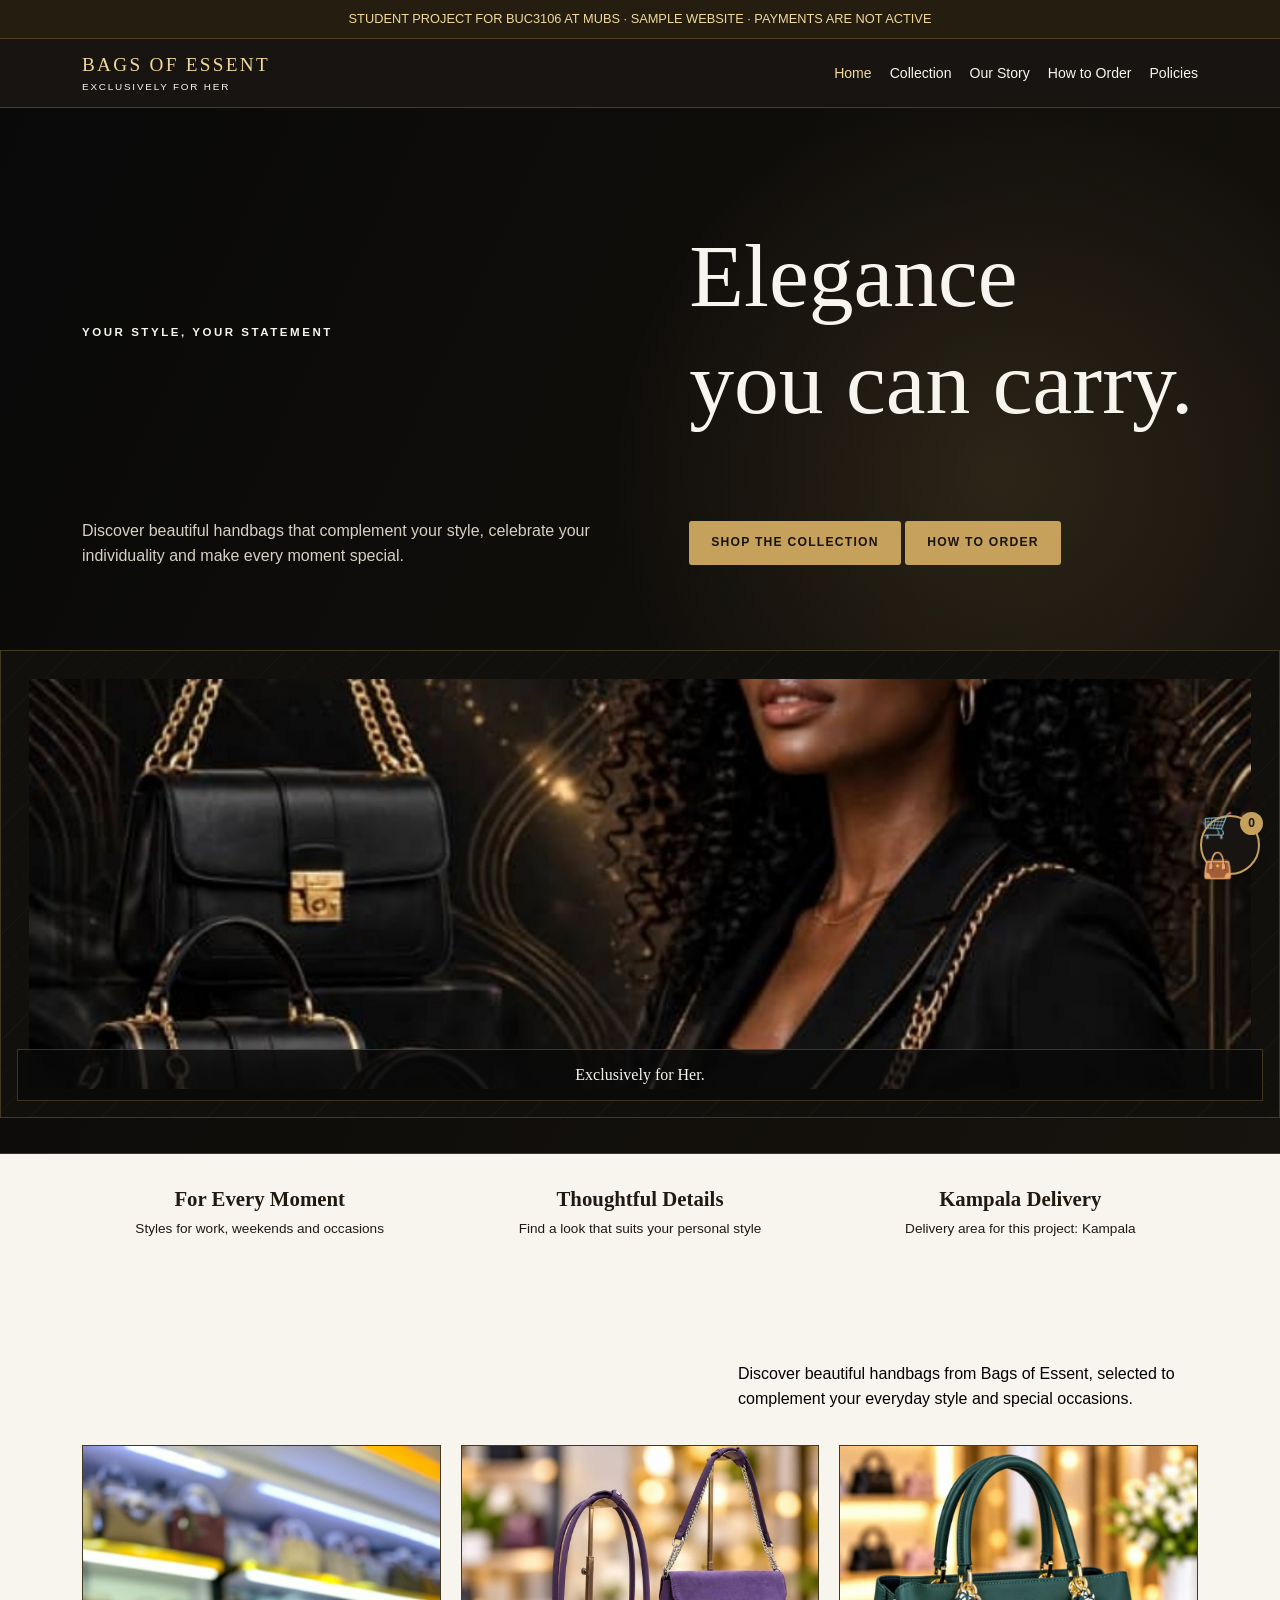
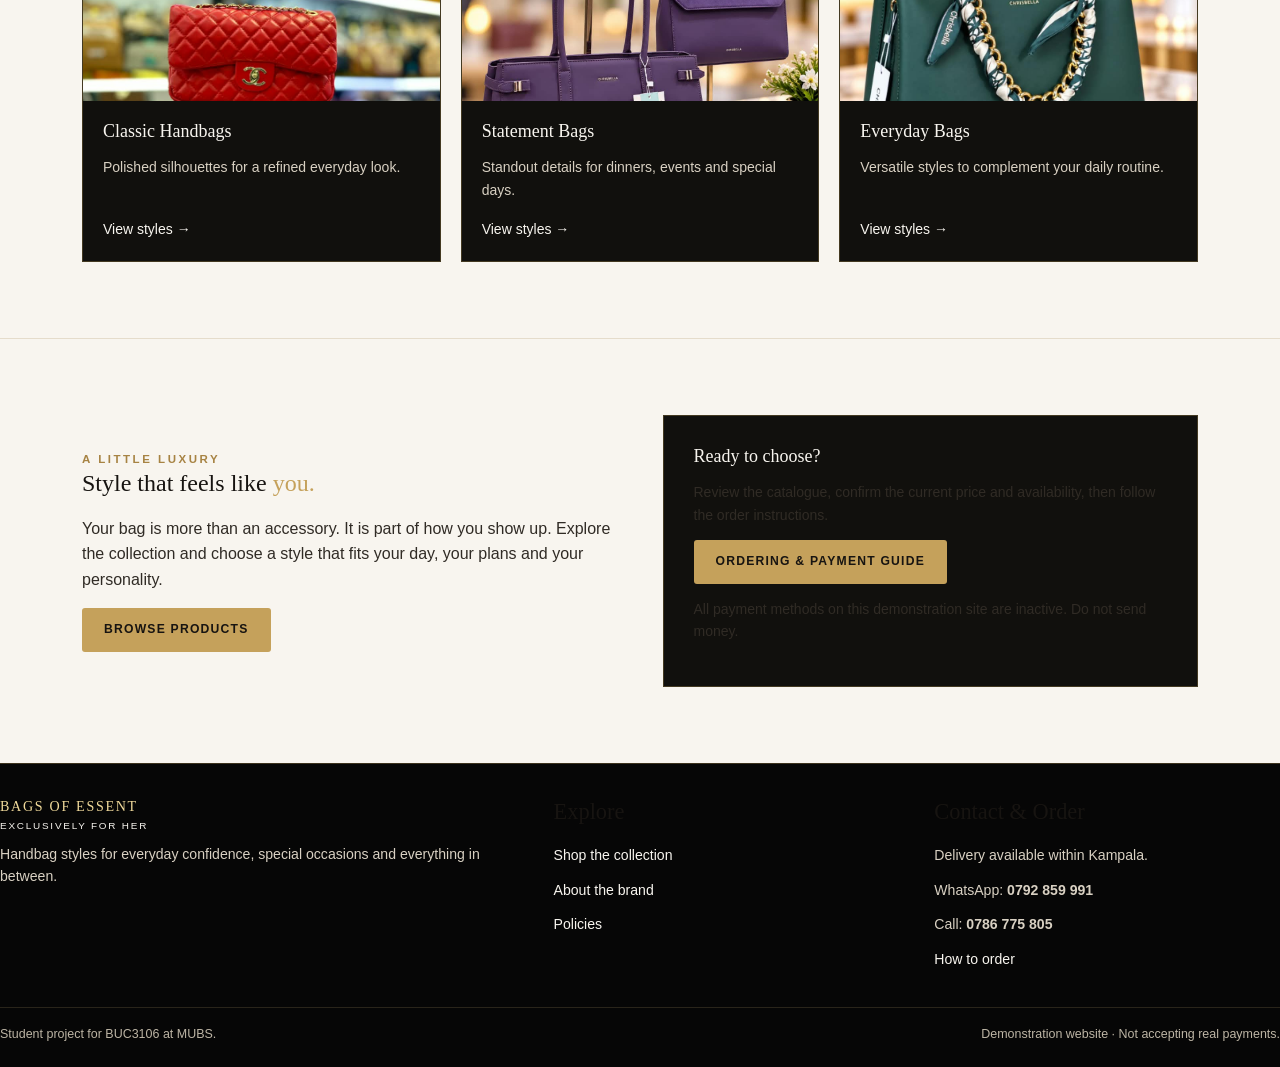
==== index.html @ 228d5d08 "Update index.html" ====
<!doctype html>
<html lang="en">
<head>
  <meta charset="utf-8">
  <meta name="viewport" content="width=device-width, initial-scale=1">
  <meta name="description" content="Home | Bags of Essent — Exclusively for Her. Student project for BUC3106 at MUBS.">
  <title>Home | Bags of Essent</title>
  <link rel="stylesheet" href="style.css">
</head>
<body>
<div class="disclaimer">STUDENT PROJECT FOR BUC3106 AT MUBS · SAMPLE WEBSITE · PAYMENTS ARE NOT ACTIVE</div>
<header class="site-header">
  <div class="nav-wrap">
    <a class="brand" href="index.html">BAGS OF ESSENT<small>EXCLUSIVELY FOR HER</small></a>
    <button class="menu-toggle" type="button" aria-expanded="false" aria-label="Open navigation">MENU ☰</button>
    <nav aria-label="Main navigation">
      <a href="index.html" aria-current="page">Home</a>
      <a href="products.html" >Collection</a>
      <a href="about.html" >Our Story</a>
      <a href="pay.html" >How to Order</a>
      <a href="policies.html" >Policies</a>
    </nav>
  </div>
</header>
<main>

<section class="hero">
  <div class="container hero-grid">

    <div class="eyebrow" style="color:#f8f5ef;">YOUR STYLE, YOUR STATEMENT</div>

      <h1 style="color:#f8f5ef;">
        Elegance<br>
        <span style="color:#f8f5ef;">you can carry.</span>
      </h1>

      <p>
        Discover beautiful handbags that complement your style,
        celebrate your individuality and make every moment special.
      </p>

      <p>
        <a class="btn" href="products.html">Shop the collection</a>
        <a class="btn btn-outline" href="pay.html">How to order</a>
      </p>

    </div>

    <div class="hero-art">
      <img src="images/brand-poster.jpg"
           alt="Bags of Essent handbag collection"
           onerror="this.style.display='none'; this.nextElementSibling.style.display='block'">

      <div class="image-placeholder" style="display:none">
        BAGS OF ESSENT
      </div>

      <div class="art-caption">
        Exclusively for Her.
      </div>
    </div>

  </div>
</section>
<section class="feature-strip">
  <div class="container feature-grid">
    <div><strong>For Every Moment</strong><span>Styles for work, weekends and occasions</span></div>
    <div><strong>Thoughtful Details</strong><span>Find a look that suits your personal style</span></div>
    <div><strong>Kampala Delivery</strong><span>Delivery area for this project: Kampala</span></div>
  </div>
</section>
<section class="section">
  <div class="container">
    <div class="section-head">
  <div>
    <div class="eyebrow">EXPLORE OUR COLLECTION</div>
    <h2>Find your next favourite.</h2>
  </div>
  <p class="collection-description">Discover beautiful handbags from Bags of Essent, selected to complement your everyday style and special occasions.</p>
</div>
<div class="cards">
      <article class="card">
  <div class="card-image">
    <img src="images/IMG-20261029-WA0006.jpg" alt="Classic handbag">
  </div>
  <div class="card-body">
    <h3>Classic Handbags</h3>
    <p>Polished silhouettes for a refined everyday look.</p>
    <a class="gold" href="products.html">View styles →</a>
  </div>
</article>

<article class="card">
  <div class="card-image">
    <img src="images/IMG-20261029-WA0007.jpg" alt="Statement handbag">
  </div>
  <div class="card-body">
    <h3>Statement Bags</h3>
    <p>Standout details for dinners, events and special days.</p>
    <a class="gold" href="products.html">View styles →</a>
  </div>
</article>

<article class="card">
  <div class="card-image">
    <img src="images/IMG-20261029-WA0008.jpg" alt="Everyday handbag">
  </div>
  <div class="card-body">
    <h3>Everyday Bags</h3>
    <p>Versatile styles to complement your daily routine.</p>
    <a class="gold" href="products.html">View styles →</a>
  </div>
</article>
  </div>
</section>

<section class="section" style="background:#f8f5ef;border-top:1px solid #e5dccb">
  <div class="container split">
    <div>
      <div class="eyebrow" style="color:#c5a15b;">A little luxury</div>

      <h2 style="color:#f8f5ef;">
        Style that feels like <span style="color:#c5a15b;">you.</span>
      </h2>

      <p style="color:#f8f5ef;">
        Your bag is more than an accessory. It is part of how you show up.
        Explore the collection and choose a style that fits your day,
        your plans and your personality.
      </p>

      <a class="btn" href="products.html">Browse products</a>
    </div>

    <div class="panel">
      <h3 style="color:#171411;">Ready to choose?</h3>

      <p style="color:#302b25;">
        Review the catalogue, confirm the current price and availability,
        then follow the order instructions.
      </p>

      <a class="btn btn-outline" href="pay.html">Ordering &amp; payment guide</a>

      <p class="note" style="color:#302b25;">
        All payment methods on this demonstration site are inactive.
        Do not send money.
      </p>
    </div>
  </div>
</section>


</main>
<footer class="site-footer">
  
<div class="footer-grid">
  <div>
    <a class="brand" href="index.html">BAGS OF ESSENT<small>EXCLUSIVELY FOR HER</small></a>
    <p>Handbag styles for everyday confidence, special occasions and everything in between.</p>
  </div>

  <div>
    <h3>Explore</h3>
    <p><a href="products.html">Shop the collection</a></p>
    <p><a href="about.html">About the brand</a></p>
    <p><a href="policies.html">Policies</a></p>
  </div>

  <div>
    <h3>Contact & Order</h3>
    <p>Delivery available within Kampala.</p>
    <p>WhatsApp: <strong>0792 859 991</strong></p>
    <p>Call: <strong>0786 775 805</strong></p>
    <p><a href="pay.html">How to order</a></p>
  </div>
</div>

    <div class="footer-bottom"><span>Student project for BUC3106 at MUBS.</span><span>Demonstration website · Not accepting real payments.</span></div>
  </div>
</footer>
<script src="script.js"></script>
</body>
</html>
---- style.css ----
:root {
  --black: #090909;
  --black-soft: #15130f;
  --gold: #c9a45c;
  --gold-light: #f0d99a;
  --cream: #f8f2e6;
  --muted: #bdb5a5;
  --white: #fffdf8;
  --line: rgba(201,164,92,.28);
  --serif: Georgia, "Times New Roman", serif;
  --sans: Arial, Helvetica, sans-serif;
}
* { box-sizing: border-box; }
html { scroll-behavior: smooth; }
body { margin: 0; background: var(--black); color: var(--cream); font-family: var(--sans); line-height: 1.6; }
a { color: inherit; text-decoration: none; }
img { max-width: 100%; display: block; }
.site-header { position: sticky; top: 0; z-index: 10; background: rgba(9,9,9,.96); border-bottom: 1px solid var(--line); backdrop-filter: blur(10px); }
.nav-wrap { max-width: 1160px; margin: auto; padding: 15px 22px; display: flex; align-items: center; justify-content: space-between; gap: 20px; }
.brand { color: var(--gold-light); font-family: var(--serif); font-size: 1.2rem; letter-spacing: .12em; line-height: 1.1; }
.brand small { display: block; color: var(--cream); font: .62rem var(--sans); letter-spacing: .18em; margin-top: 5px; }
nav { display: flex; flex-wrap: wrap; gap: 18px; align-items: center; font-size: .88rem; }
nav a { color: #eee5d4; }
nav a:hover, nav a[aria-current="page"] { color: var(--gold-light); }
.menu-toggle { display: none; background: transparent; border: 1px solid var(--gold); color: var(--cream); padding: 8px 11px; }
.container { max-width: 1160px; margin: auto; padding: 0 22px; }
.eyebrow { text-transform: uppercase; letter-spacing: .22em; color: var(--gold-light); font-size: .72rem; font-weight: bold; }
h1, h2, h3 { font-family: var(--serif); font-weight: 500; line-height: 1.13; }
h1 { font-size: clamp(2.7rem, 7vw, 5.7rem); margin: 14px 0 20px; }
h2 { font-size: clamp(2rem, 4vw, 3.2rem); margin: 0 0 18px; }
h3 { font-size: 1.4rem; margin: 0 0 8px; color: var(--gold-light); }
p { color: #d8d0c2; }
.gold { color: var(--gold-light); }
.btn { display: inline-block; padding: 13px 21px; border: 1px solid var(--gold); background: var(--gold); color: #17120a; text-transform: uppercase; letter-spacing: .1em; font-size: .76rem; font-weight: bold; transition: .2s; }
.btn:hover { background: var(--gold-light); }
.btn-outline { background: transparent; color: var(--gold-light); }
.btn-outline:hover { background: rgba(201,164,92,.12); }
.hero { min-height: 610px; display: grid; align-items: center; background: radial-gradient(circle at 78% 35%, rgba(201,164,92,.14), transparent 32%), linear-gradient(115deg, #090909 0%, #17130d 100%); border-bottom: 1px solid var(--line); overflow: hidden; }
.hero-grid { display: grid; grid-template-columns: 1.05fr .95fr; gap: 45px; align-items: center; padding-top: 65px; padding-bottom: 65px; }
.hero-copy p { max-width: 530px; font-size: 1.06rem; }
.hero-art { min-height: 400px; position: relative; display: grid; place-items: center; border: 1px solid var(--line); background: repeating-linear-gradient(135deg, rgba(201,164,92,.035) 0 1px, transparent 1px 25px), #11100d; padding: 28px; }
.hero-art img { max-height: 410px; width: 100%; object-fit: cover; object-position: center; }
.art-caption { position: absolute; left: 16px; right: 16px; bottom: 16px; background: rgba(9,9,9,.82); border: 1px solid var(--line); padding: 12px 15px; color: var(--gold-light); font-family: var(--serif); text-align: center; }
.section { padding: 76px 0; }
.section-head { display: flex; justify-content: space-between; align-items: end; gap: 24px; margin-bottom: 30px; }
.section-head p { max-width: 460px; margin-bottom: 3px; }
.cards { display: grid; grid-template-columns: repeat(3, 1fr); gap: 20px; }
.card { background: #11100d; border: 1px solid var(--line); overflow: hidden; }
.card-image { height: 255px; background: linear-gradient(135deg,#242018,#0b0b0b); display: grid; place-items: center; overflow: hidden; }
.card-image img { width: 100%; height: 100%; object-fit: cover; }
.image-placeholder { padding: 25px; text-align: center; color: var(--gold-light); font-family: var(--serif); font-size: 1.4rem; }
.card-body { padding: 20px; }
.card-body p { font-size: .92rem; min-height: 48px; }
.price { color: var(--gold-light); font-weight: bold; letter-spacing: .03em; }
.note { color: var(--muted); font-size: .82rem; }
.feature-strip { background: var(--cream); color: #211a10; padding: 28px 0; }
.feature-grid { display: grid; grid-template-columns: repeat(3,1fr); gap: 25px; text-align: center; }
.feature-grid strong { display: block; font-family: var(--serif); font-size: 1.3rem; }
.feature-grid span { font-size: .85rem; }
.split { display: grid; grid-template-columns: 1fr 1fr; gap: 45px; align-items: center; }
.panel { padding: 30px; border: 1px solid var(--line); background: #11100d; }
.list-clean { padding-left: 20px; color: #d8d0c2; }
.list-clean li { margin: 9px 0; }
.page-hero { padding: 72px 0 54px; background: radial-gradient(circle at 85% 10%, rgba(201,164,92,.12), transparent 30%), #100f0c; border-bottom: 1px solid var(--line); }
.page-hero h1 { font-size: clamp(2.7rem, 6vw, 4.5rem); }
.product-grid { display: grid; grid-template-columns: repeat(3, 1fr); gap: 22px; }
.product-card { border: 1px solid var(--line); background: #11100d; }
.product-photo { height: 260px; background: linear-gradient(145deg,#292319,#090909); display: grid; place-items: center; text-align: center; padding: 20px; color: var(--gold-light); font-family: var(--serif); font-size: 1.3rem; }
.product-photo img { width: 100%; height: 100%; object-fit: cover; }
.product-info { padding: 19px; }
.product-info .code { font-size: .72rem; letter-spacing: .12em; color: var(--muted); text-transform: uppercase; }
.product-info p { font-size: .9rem; }
.callout { border: 1px solid var(--gold); padding: 22px; background: rgba(201,164,92,.06); margin: 26px 0; }
.steps { counter-reset: step; list-style: none; padding: 0; }
.steps li { counter-increment: step; position: relative; padding: 0 0 22px 55px; }
.steps li::before { content: counter(step, decimal-leading-zero); position: absolute; left: 0; top: 0; color: var(--gold-light); font-family: var(--serif); font-size: 1.5rem; }
details { border-bottom: 1px solid var(--line); padding: 16px 0; }
summary { cursor: pointer; color: var(--gold-light); font-weight: bold; }
.site-footer { border-top: 1px solid var(--line); background: #060606; padding: 35px 0 22px; }
.footer-grid { display: grid; grid-template-columns: 1.4fr 1fr 1fr; gap: 30px; }
.site-footer p, .site-footer a { font-size: .88rem; }
.footer-bottom { border-top: 1px solid #29241a; margin-top: 25px; padding-top: 17px; color: var(--muted); font-size: .78rem; display: flex; justify-content: space-between; gap: 20px; flex-wrap: wrap; }
.disclaimer { background: #251d10; color: #f0d99a; text-align: center; padding: 9px 14px; font-size: .8rem; border-bottom: 1px solid var(--line); }
.policy-copy h3 { margin-top: 25px; }
.policy-copy p, .policy-copy li { color: #d8d0c2; }
@media (max-width: 760px) {
  .nav-wrap { align-items: flex-start; flex-wrap: wrap; }
  .menu-toggle { display: block; margin-left: auto; }
  nav { display: none; width: 100%; flex-direction: column; align-items: flex-start; gap: 12px; padding: 10px 0 5px; }
  nav.open { display: flex; }
  .hero-grid, .split { grid-template-columns: 1fr; gap: 28px; }
  .hero { min-height: auto; }
  .hero-grid { padding-top: 48px; padding-bottom: 48px; }
  .hero-art { min-height: 310px; }
  .cards, .product-grid { grid-template-columns: repeat(2, minmax(0,1fr)); gap: 12px; }
  .card-image, .product-photo { height: 190px; }
  .card-body, .product-info { padding: 14px; }
  .card-body p { min-height: 0; }
  .section { padding: 54px 0; }
  .section-head { display: block; }
  .feature-grid { grid-template-columns: 1fr; gap: 18px; }
  .footer-grid { grid-template-columns: 1fr; gap: 14px; }
}
@media (max-width: 440px) {
  .cards, .product-grid { grid-template-columns: 1fr; }
  .card-image, .product-photo { height: 250px; }
  .btn { margin: 4px 4px 4px 0; }
}
/* BAGS OF ESSENT - LUXURY DESIGN UPDATE */

:root {
  --black: #171411;
  --gold: #c5a15b;
  --cream: #f8f5ef;
  --white: #ffffff;
  --text: #302b25;
}

body {
  background: var(--cream);
  color: var(--text);
  font-family: Arial, sans-serif;
  line-height: 1.6;
}

h1, h2, h3 {
  color: var(--black);
  font-family: Georgia, serif;
  line-height: 1.2;
}

header, .header, .site-header {
  background: var(--black);
  color: var(--white);
}

a {
  transition: all 0.3s ease;
}

button, .button, .btn {
  background: var(--gold);
  color: var(--black);
  border: none;
  border-radius: 3px;
  padding: 12px 22px;
  font-weight: bold;
  text-decoration: none;
}
/* PRODUCT DISPLAY IMPROVEMENTS */

.product-grid {
  display: grid;
  grid-template-columns: repeat(2, minmax(0, 1fr));
  gap: 20px;
  max-width: 1200px;
  margin: 30px auto;
  padding: 15px;
}

.product-card {
  background: #ffffff;
  border: 1px solid #e8dfd0;
  border-radius: 8px;
  overflow: hidden;
  box-shadow: 0 4px 15px rgba(0,0,0,0.06);
  transition: transform 0.3s ease;
}

.product-card:hover {
  transform: translateY(-5px);
}

.product-photo {
  width: 100%;
  height: 240px;
  background: #f1ede5;
  overflow: hidden;
}

.product-photo img {
  width: 100%;
  height: 100%;
  object-fit: contain;
  display: block;
}

.product-info {
  padding: 15px;
  text-align: center;
}

.product-info .code {
  color: #a17b37;
  font-size: 11px;
  letter-spacing: 2px;
}

.product-info h3 {
  font-size: 18px;
  margin: 8px 0;
}

.product-info .price {
  color: #9b773b;
  font-size: 18px;
  font-weight: bold;
  margin-top: 12px;
}
/* MOBILE AND RESPONSIVE DESIGN */

@media (max-width: 600px) {

  .product-grid {
    grid-template-columns: repeat(2, minmax(0, 1fr));
    gap: 10px;
    padding: 10px;
  }

  .product-photo {
    height: 170px;
  }

  .product-info {
    padding: 10px;
  }

  .product-info h3 {
    font-size: 15px;
  }

  .product-info .price {
    font-size: 16px;
  }

  h1 {
    font-size: 30px;
  }

  h2 {
    font-size: 24px;
  }

  button, .button, .btn {
    padding: 11px 16px;
  }
}

@media (min-width: 900px) {
  .product-grid {
    grid-template-columns: repeat(3, minmax(0, 1fr));
  }

  .product-photo {
    height: 280px;
  }
}

.product-card {
  margin-bottom: 10px;
}

section {
  padding-top: 35px;
  padding-bottom: 35px;
}
.section-head p {
    color: #000000 !important;
}
.collection-description {
    color: #000000 !important;
}
/* Make text readable on dark backgrounds */
header,
header a,
footer,
footer a,
.hero {
    color: #f8f5ef;
}
.eyebrow,
.hero-copy h1,
.hero-copy h1 .gold,
.gold,
.art-caption {
    color: #f8f5ef !important;
}

/* How to Pay page improvements */

.page-hero h1 {
    font-size: 38px;
}

.page-hero p {
    font-size: 15px;
}

.container h2 {
    font-size: 25px;
}

.container h3 {
    font-size: 19px;
}

.card-body {
    font-size: 14px;
}

.card-body p,
.card-body li {
    font-size: 14px;
    line-height: 1.6;
}

.panel h3,
.callout h3 {
    color: #f8f5ef !important;
}

.panel p,
.callout p {
    font-size: 14px;
    line-height: 1.7;
}

/* Strong overrides for payment page */

body .page-hero h1 {
    color: #f8f5ef !important;
    font-size: 34px !important;
}

body .section h2 {
    color: #f8f5ef !important;
    font-size: 24px !important;
}

body .section h3 {
    color: #f8f5ef !important;
    font-size: 18px !important;
}

body .section .card-body {
    font-size: 14px !important;
}

body .section .card-body p,
body .section .card-body li {
    font-size: 14px !important;
    line-height: 1.6 !important;
}

body .section .panel p,
body .section .callout p {
    font-size: 14px !important;
    line-height: 1.6 !important;
}
/* Floating shopping cart */
.floating-cart {
    position: fixed;
    right: 20px;
    bottom: 25px;
    width: 60px;
    height: 60px;
    background: #171411;
    border: 2px solid #c5a15b;
    border-radius: 50%;
    display: flex;
    align-items: center;
    justify-content: center;
    text-decoration: none;
    z-index: 9999;
    box-shadow: 0 4px 12px rgba(0,0,0,0.25);
}

.cart-symbol {
    font-size: 25px;
}

.cart-count {
    position: absolute;
    top: -5px;
    right: -5px;
    background: #c5a15b;
    color: #171411;
    width: 23px;
    height: 23px;
    border-radius: 50%;
    display: flex;
    align-items: center;
    justify-content: center;
    font-size: 12px;
    font-weight: bold;
}
/* Shopping cart product layout */
.cart-product {
    display: flex;
    align-items: center;
    gap: 18px;
}

.cart-product img {
    width: 110px;
    height: 110px;
    object-fit: cover;
    border-radius: 8px;
}

.cart-product-details {
    flex: 1;
}

.cart-product-details h3 {
    color: #171411;
    margin-bottom: 8px;
}

.cart-product-details p {
    margin: 6px 0;
    font-size: 14px;
}

.quantity-controls {
    display: flex;
    align-items: center;
    gap: 12px;
    margin: 12px 0;
}

.quantity-controls button {
    width: 32px;
    height: 32px;
    border: 1px solid #c5a15b;
    background: #f8f5ef;
    color: #171411;
    border-radius: 5px;
    font-size: 20px;
    cursor: pointer;
}

.remove-from-cart {
    border: none;
    background: transparent;
    color: #9b3434;
    text-decoration: underline;
    cursor: pointer;
    padding: 5px 0;
}

@media (max-width: 600px) {
    .cart-product {
        align-items: flex-start;
        gap: 12px;
    }

    .cart-product img {
        width: 90px;
        height: 100px;
    }
}
/* Checkout order summary */
.checkout-order-summary {
    background: #f8f5ef;
    border: 1px solid #c5a15b;
    border-radius: 10px;
    padding: 22px;
    margin-bottom: 25px;
    color: #171411;
}

.checkout-order-summary h3 {
    color: #171411 !important;
    font-family: Georgia, serif;
    margin-bottom: 18px;
}

.checkout-item {
    display: flex;
    justify-content: space-between;
    align-items: center;
    gap: 15px;
    padding: 13px 0;
    border-bottom: 1px solid #ded5c5;
    color: #302b25;
    font-size: 14px;
}

.checkout-item strong {
    color: #171411;
    white-space: nowrap;
}

.checkout-total {
    display: flex;
    justify-content: space-between;
    gap: 15px;
    margin-top: 18px;
    padding-top: 15px;
    border-top: 2px solid #c5a15b;
    color: #171411;
    font-size: 16px;
}

.checkout-order-summary .note {
    color: #62594d;
    font-size: 13px;
    margin-top: 15px;
}

@media (max-width: 600px) {
    .checkout-order-summary {
        padding: 16px;
    }

    .checkout-item {
        font-size: 13px;
    }
}
/* Elegant, presentation-friendly checkout theme */

#checkout-form {
    background: #f8f5ef !important;
    color: #302b25 !important;
    border: 1px solid #d8c49a;
    border-radius: 12px;
    padding: 24px;
    box-shadow: 0 5px 18px rgba(50, 40, 25, 0.08);
}

#checkout-form h3 {
    color: #6f542b !important;
    font-family: Georgia, serif;
}

#checkout-form label {
    color: #302b25 !important;
    font-weight: 600;
}

#checkout-form input,
#checkout-form select,
#checkout-form textarea {
    background: #ffffff !important;
    color: #24201b !important;
    border: 1px solid #cdbb98 !important;
    border-radius: 7px;
    padding: 12px;
    width: 100%;
    box-sizing: border-box;
    font-size: 15px;
}

#checkout-form input::placeholder,
#checkout-form textarea::placeholder {
    color: #8b8174 !important;
}

#checkout-form input:focus,
#checkout-form select:focus,
#checkout-form textarea:focus {
    outline: 2px solid #c5a15b;
    border-color: #a78343 !important;
}

#checkout-form .callout {
    background: #eee5d4 !important;
    color: #302b25 !important;
    border: 1px solid #d5bd8d;
    border-radius: 8px;
    padding: 16px;
}

#checkout-form .callout h3,
#checkout-form .callout p,
#checkout-form .note {
    color: #302b25 !important;
}

.checkout-order-summary {
    background: #f8f5ef !important;
    color: #302b25 !important;
    border: 1px solid #c5a15b;
}

.checkout-order-summary h3,
.checkout-item,
.checkout-item strong,
.checkout-total {
    color: #302b25 !important;
}

#checkout-form .btn {
    background: #a78343 !important;
    color: #ffffff !important;
    border: none;
    border-radius: 7px;
    padding: 13px 22px;
    font-weight: bold;
}
/* Strong contrast for product names */
.product-card h3,
.product-card .product-name,
.product-info h3 {
    color: #171411 !important;
    opacity: 1 !important;
    visibility: visible !important;
    font-size: 19px !important;
    font-weight: 700 !important;
}

/* Product prices */
.product-card .price,
.product-card .product-price {
    color: #805719 !important;
    font-size: 17px !important;
    font-weight: 700 !important;
}
/* Product page notice after the product grid */
.product-grid + .callout {
    background: #f8f5ef !important;
    color: #302b25 !important;
    border: 1px solid #c5a15b !important;
    border-radius: 10px;
    padding: 20px;
}

.product-grid + .callout strong,
.product-grid + .callout p {
    color: #171411 !important;
}

.product-grid + .callout a {
    display: inline-block;
    background: #a78343 !important;
    color: #ffffff !important;
    padding: 10px 18px;
    border-radius: 6px;
    text-decoration: none;
    font-weight: bold;
    margin-top: 10px;
}
/* Make the Want a particular style notice readable */
.product-grid + .callout {
    background: #eee5d4 !important;
    color: #171411 !important;
    border: 1px solid #c5a15b !important;
}

.product-grid + .callout,
.product-grid + .callout * {
    color: #171411 !important;
    opacity: 1 !important;
    visibility: visible !important;
}

.product-grid + .callout a {
    background: #a78343 !important;
    color: #ffffff !important;
}
/* Product image enlarged viewer */
#image-viewer {
    display: none;
    position: fixed;
    inset: 0;
    background: rgba(23, 20, 17, 0.92);
    z-index: 10000;
    align-items: center;
    justify-content: center;
    padding: 20px;
}

#image-viewer.active {
    display: flex;
}

#large-product-image {
    max-width: 90%;
    max-height: 85vh;
    object-fit: contain;
    border: 3px solid #c5a15b;
    border-radius: 10px;
    background: #f8f5ef;
}

#close-image-viewer {
    position: absolute;
    top: 15px;
    right: 22px;
    background: #c5a15b;
    color: #171411;
    border: none;
    border-radius: 50%;
    width: 42px;
    height: 42px;
    font-size: 30px;
    cursor: pointer;
}
/* Make product names clear and easy to read */
.product-card h3,
.product-info h3 {
    color: #171411 !important;
    font-family: Georgia, serif !important;
    font-size: 21px !important;
    font-weight: 700 !important;
    opacity: 1 !important;
    text-shadow: none !important;
}
/* FINAL PRODUCT TEXT CONTRAST FIX */

.product-card {
    background: #ffffff !important;
}

.product-card .product-info {
    background: #ffffff !important;
}

.product-card .product-info h3 {
    color: #171411 !important;
    font-family: Georgia, serif !important;
    font-size: 21px !important;
    font-weight: 700 !important;
    opacity: 1 !important;
    visibility: visible !important;
}

.product-card .product-info p {
    color: #302b25 !important;
    font-family: Arial, Helvetica, sans-serif !important;
    font-size: 14px !important;
    font-weight: 400 !important;
    opacity: 1 !important;
    visibility: visible !important;
}

.product-card .product-info .code {
    color: #805719 !important;
}

.product-card .product-info .price {
    color: #805719 !important;
    font-weight: 700 !important;
}

/* About page text visibility fix */
.split > div:first-child .eyebrow {
    color: #a78343 !important;
}

.split > div:first-child h2 {
    color: #171411 !important;
}

.split > div:first-child p {
    color: #302b25 !important;
    opacity: 1 !important;
}

/* Footer alignment improvement */
.site-footer .footer-grid {
    display: grid;
    grid-template-columns: 1.5fr 1fr 1fr;
    gap: 35px;
    align-items: start;
}

.site-footer .footer-grid > div {
    text-align: left;
}

.site-footer .footer-grid h3 {
    margin-top: 0;
    margin-bottom: 18px;
}

.site-footer .footer-grid p {
    margin: 0 0 12px;
    line-height: 1.6;
}

.site-footer .footer-grid .brand {
    display: inline-block;
    margin-bottom: 12px;
}

@media (max-width: 700px) {
    .site-footer .footer-grid {
        grid-template-columns: 1fr;
        gap: 25px;
    }
}
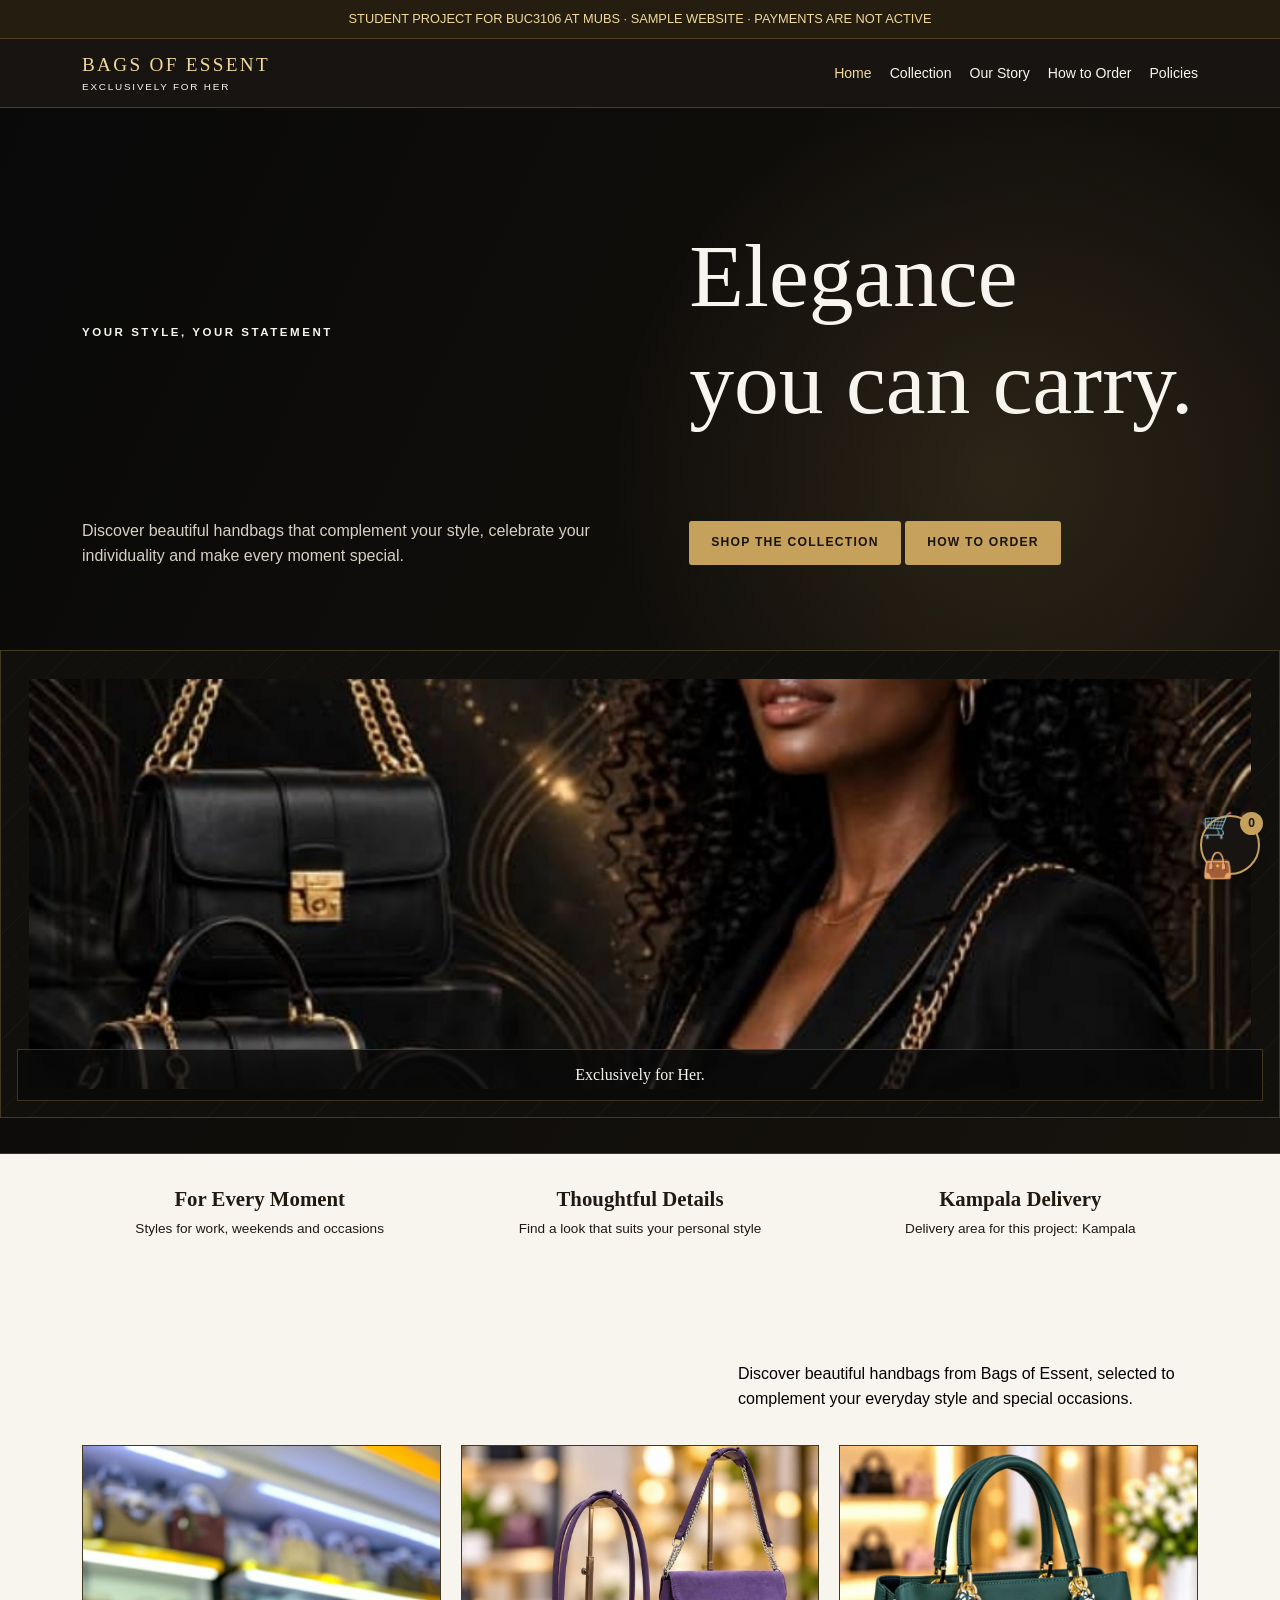
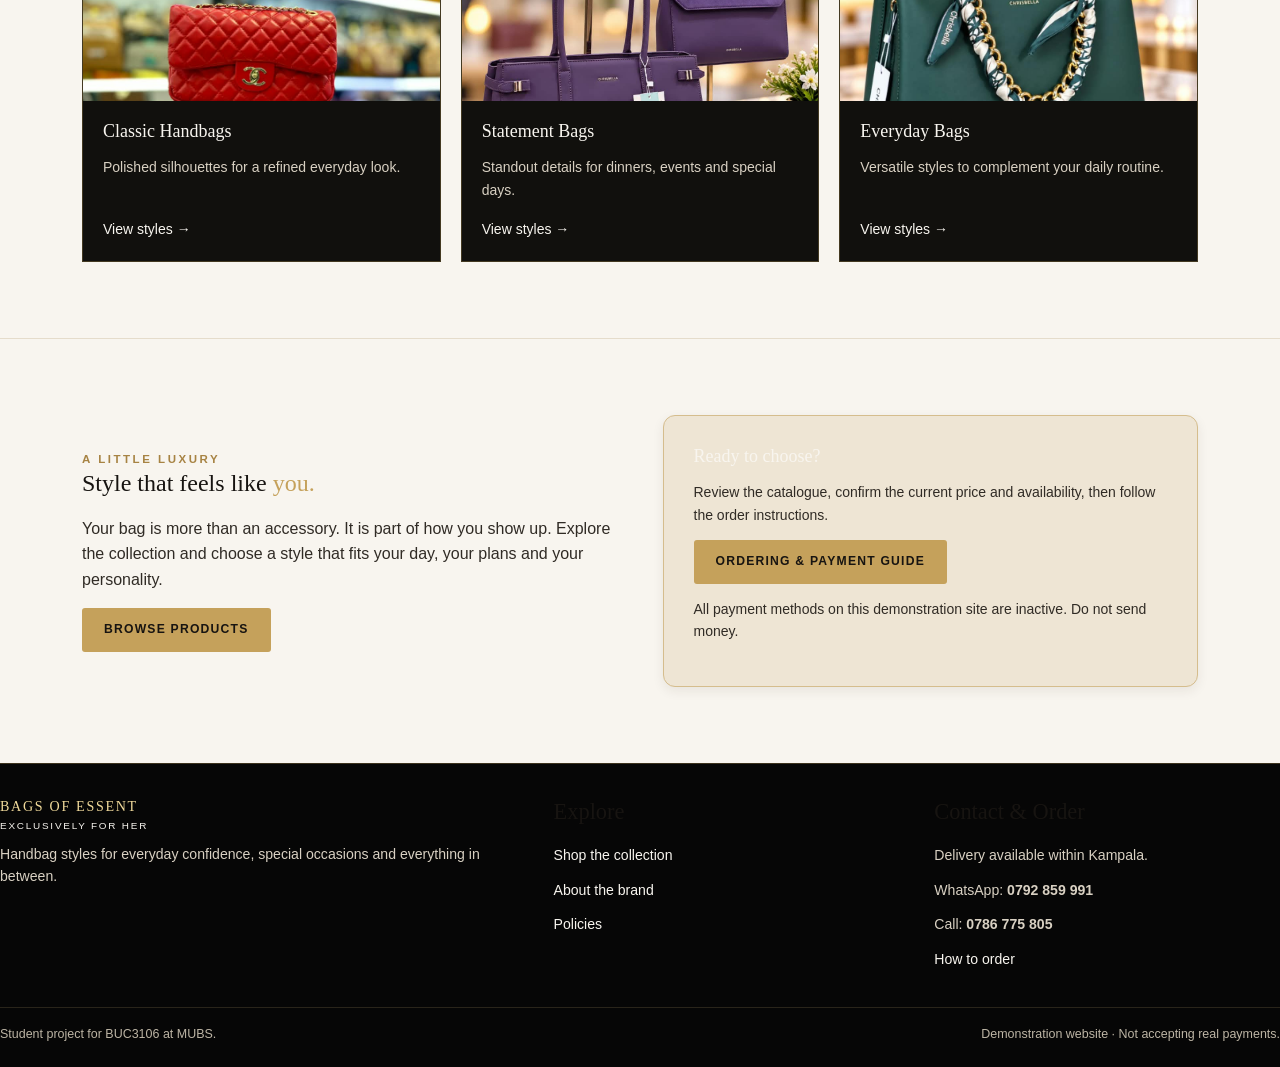
==== commit a994f0bb: "Update index.html" ====
--- a/index.html
+++ b/index.html
@@ -133,7 +133,7 @@
     </div>
 
     <div class="panel">
-      <h3 style="color:#171411;">Ready to choose?</h3>
+     <h3 style="color:#171411;">Ready to choose?</h3> 
 
       <p style="color:#302b25;">
         Review the catalogue, confirm the current price and availability,
--- a/style.css
+++ b/style.css
@@ -792,3 +792,11 @@
     }
 }
 
+
+/* Lighter Ready to Choose panel on Home page */
+.container.split > .panel {
+    background: #eee5d4 !important;
+    border: 1px solid #d5bd8d !important;
+    border-radius: 12px;
+    box-shadow: 0 4px 12px rgba(50, 40, 25, 0.08);
+}
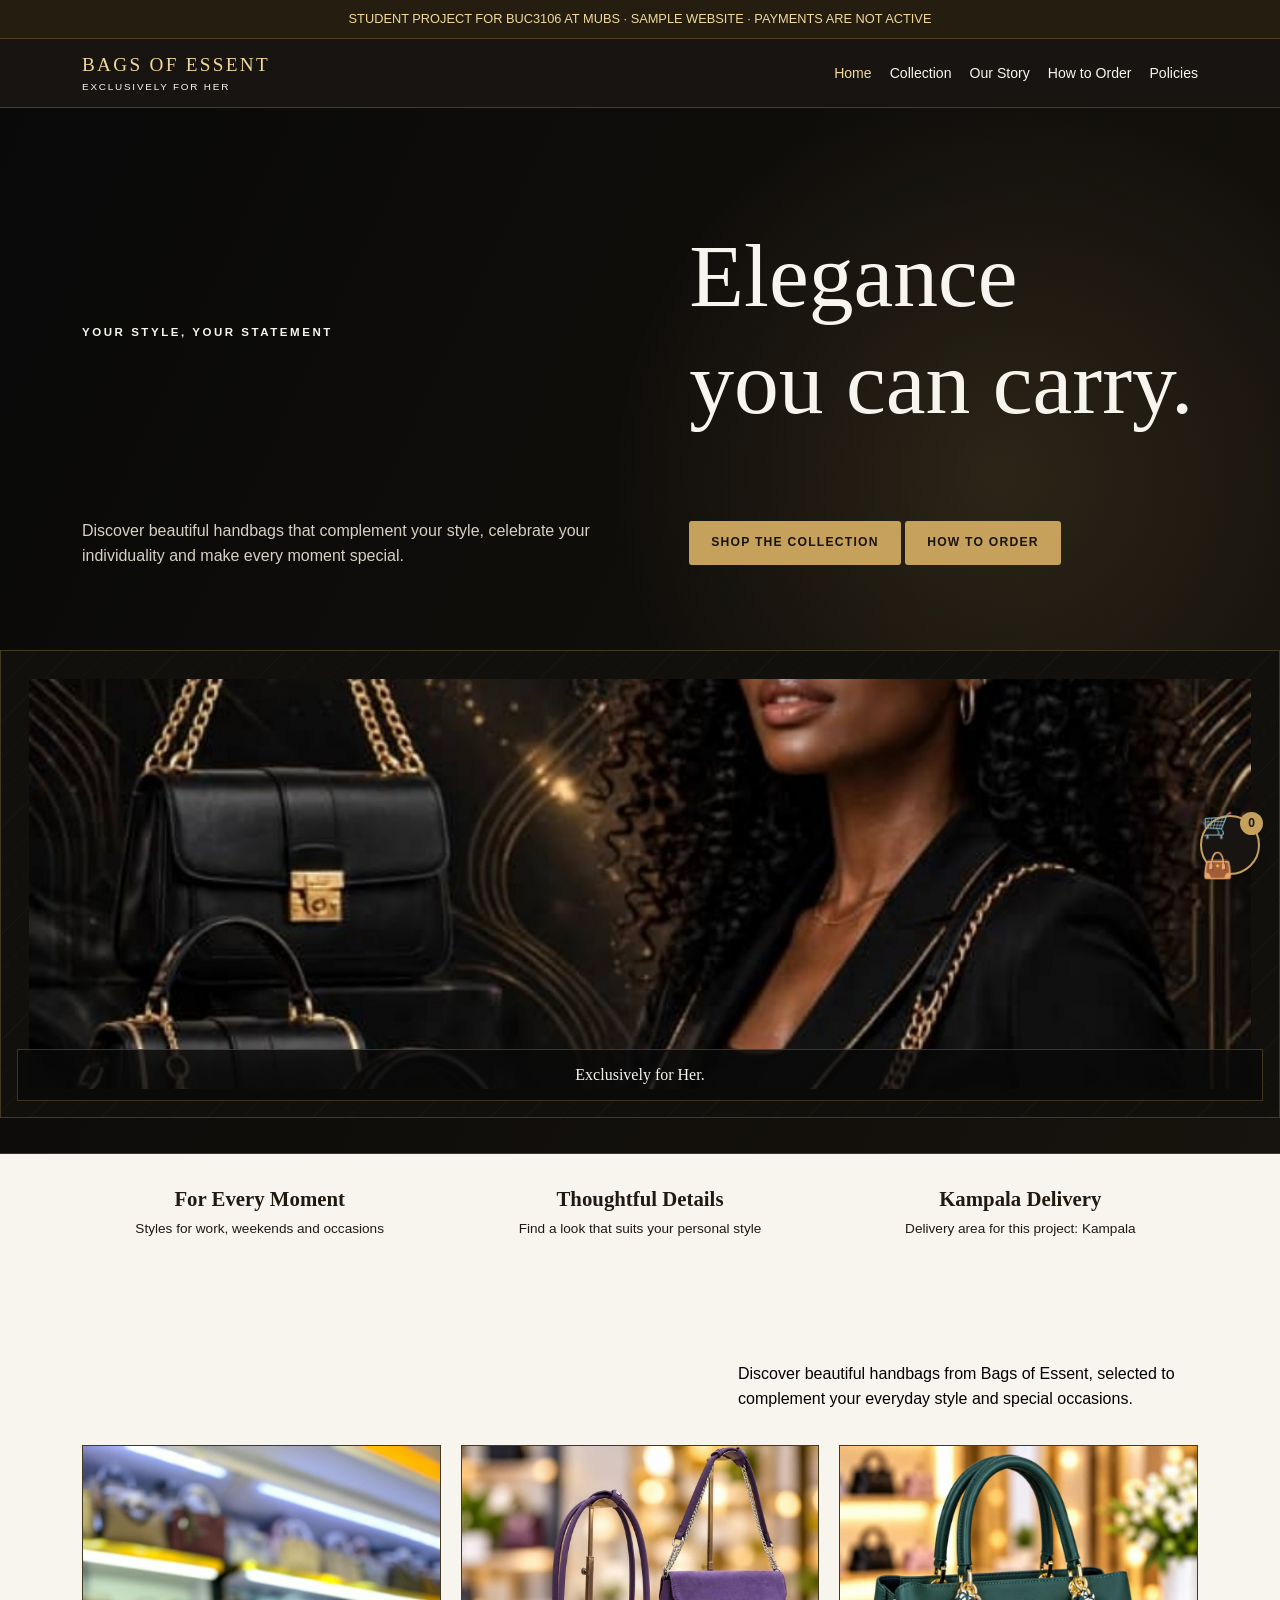
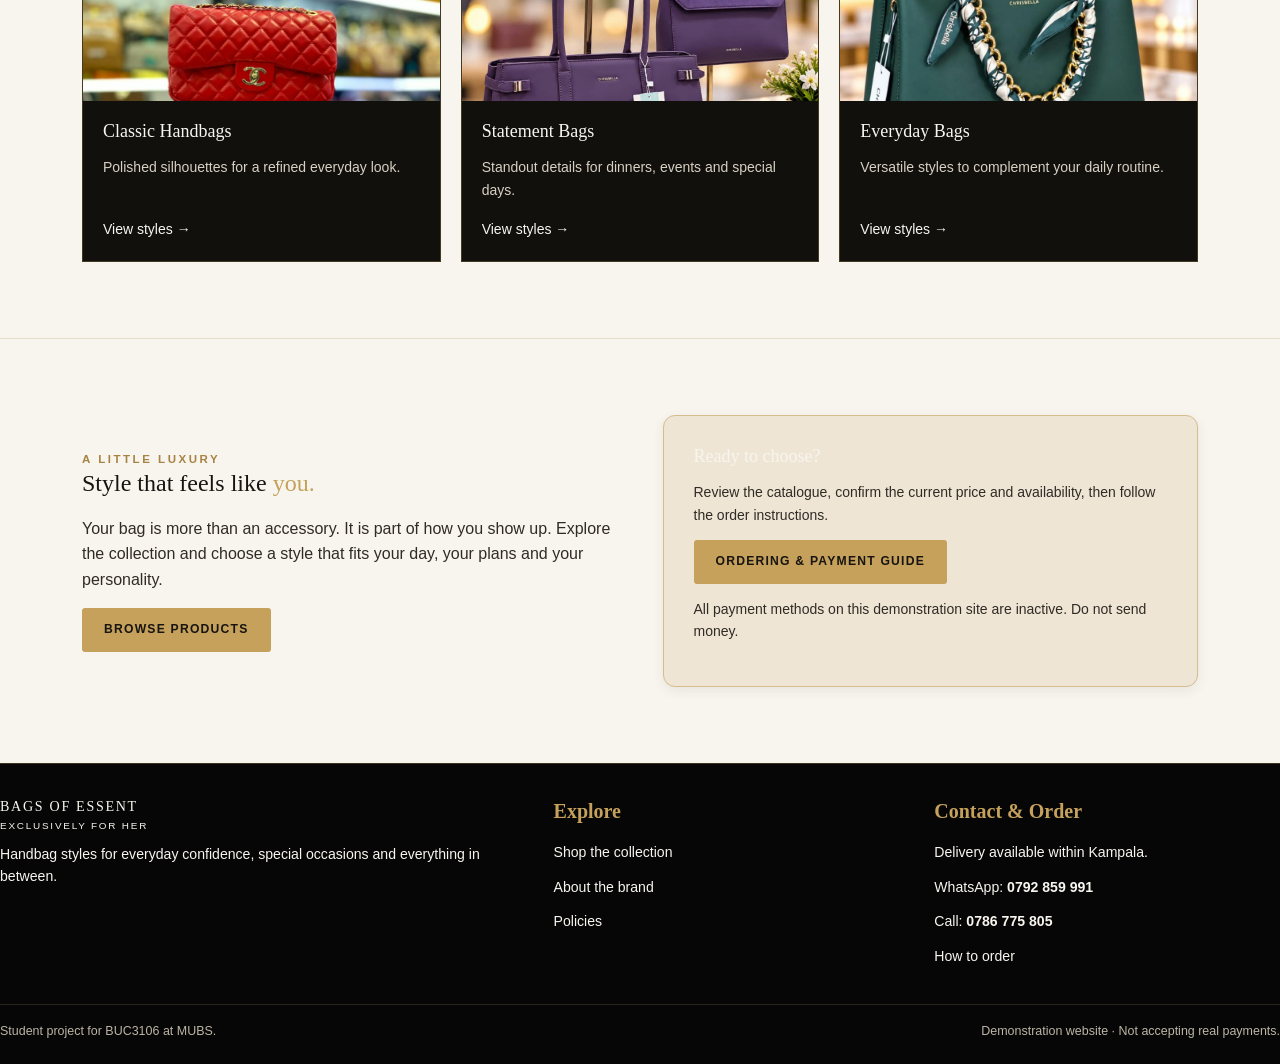
==== commit eab31e60: "Update index.html" ====
--- a/index.html
+++ b/index.html
@@ -161,14 +161,14 @@
   </div>
 
   <div>
-    <h3>Explore</h3>
+   <h3 style="color:#c5a15b !important;">Explore</h3> 
     <p><a href="products.html">Shop the collection</a></p>
     <p><a href="about.html">About the brand</a></p>
     <p><a href="policies.html">Policies</a></p>
   </div>
 
   <div>
-    <h3>Contact & Order</h3>
+   <h3 style="color:#c5a15b !important;">Contact &amp; Order</h3> 
     <p>Delivery available within Kampala.</p>
     <p>WhatsApp: <strong>0792 859 991</strong></p>
     <p>Call: <strong>0786 775 805</strong></p>
--- a/style.css
+++ b/style.css
@@ -800,3 +800,20 @@
     border-radius: 12px;
     box-shadow: 0 4px 12px rgba(50, 40, 25, 0.08);
 }
+
+/* Make footer headings visible */
+.site-footer .footer-grid h3 {
+    color: #c5a15b !important;
+    opacity: 1 !important;
+    visibility: visible !important;
+    font-family: Georgia, serif !important;
+    font-size: 20px !important;
+    font-weight: 700 !important;
+}
+
+/* Keep footer content readable */
+.site-footer .footer-grid p,
+.site-footer .footer-grid a {
+    color: #f8f5ef !important;
+    opacity: 1 !important;
+}
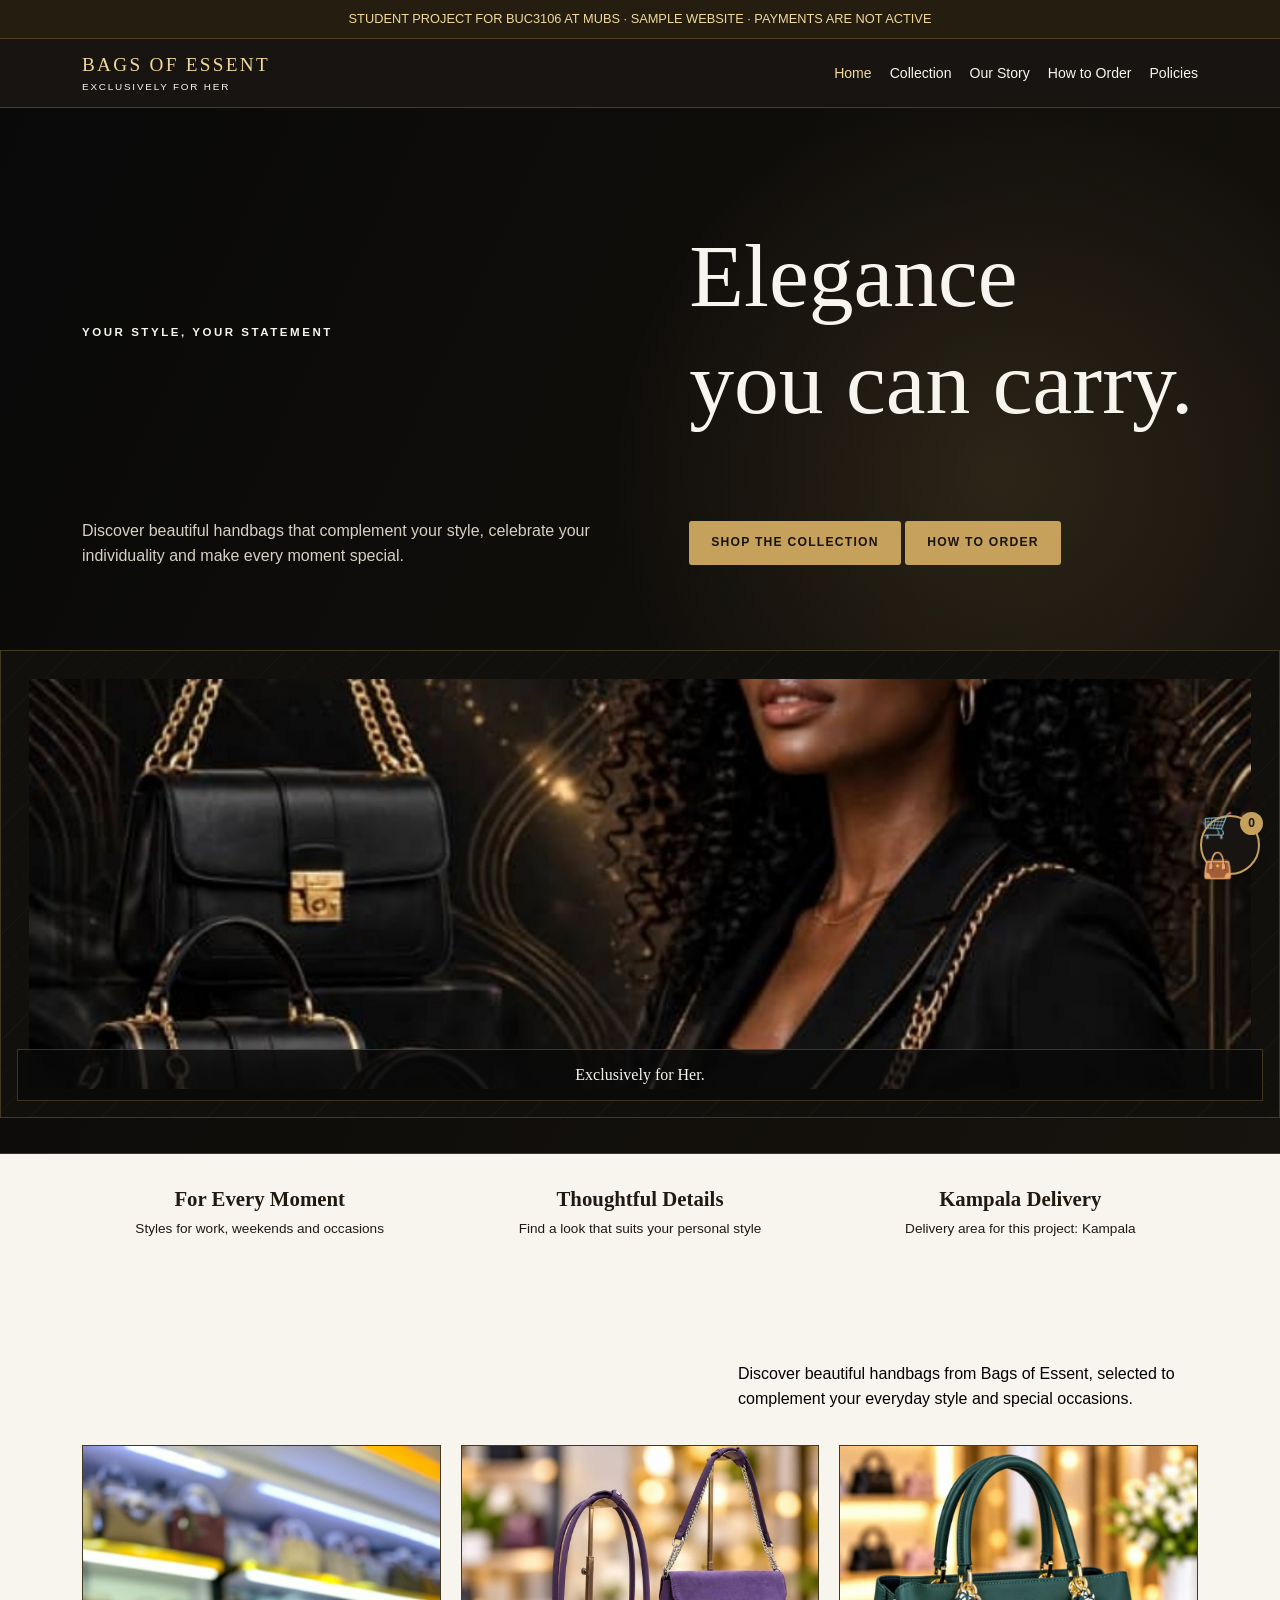
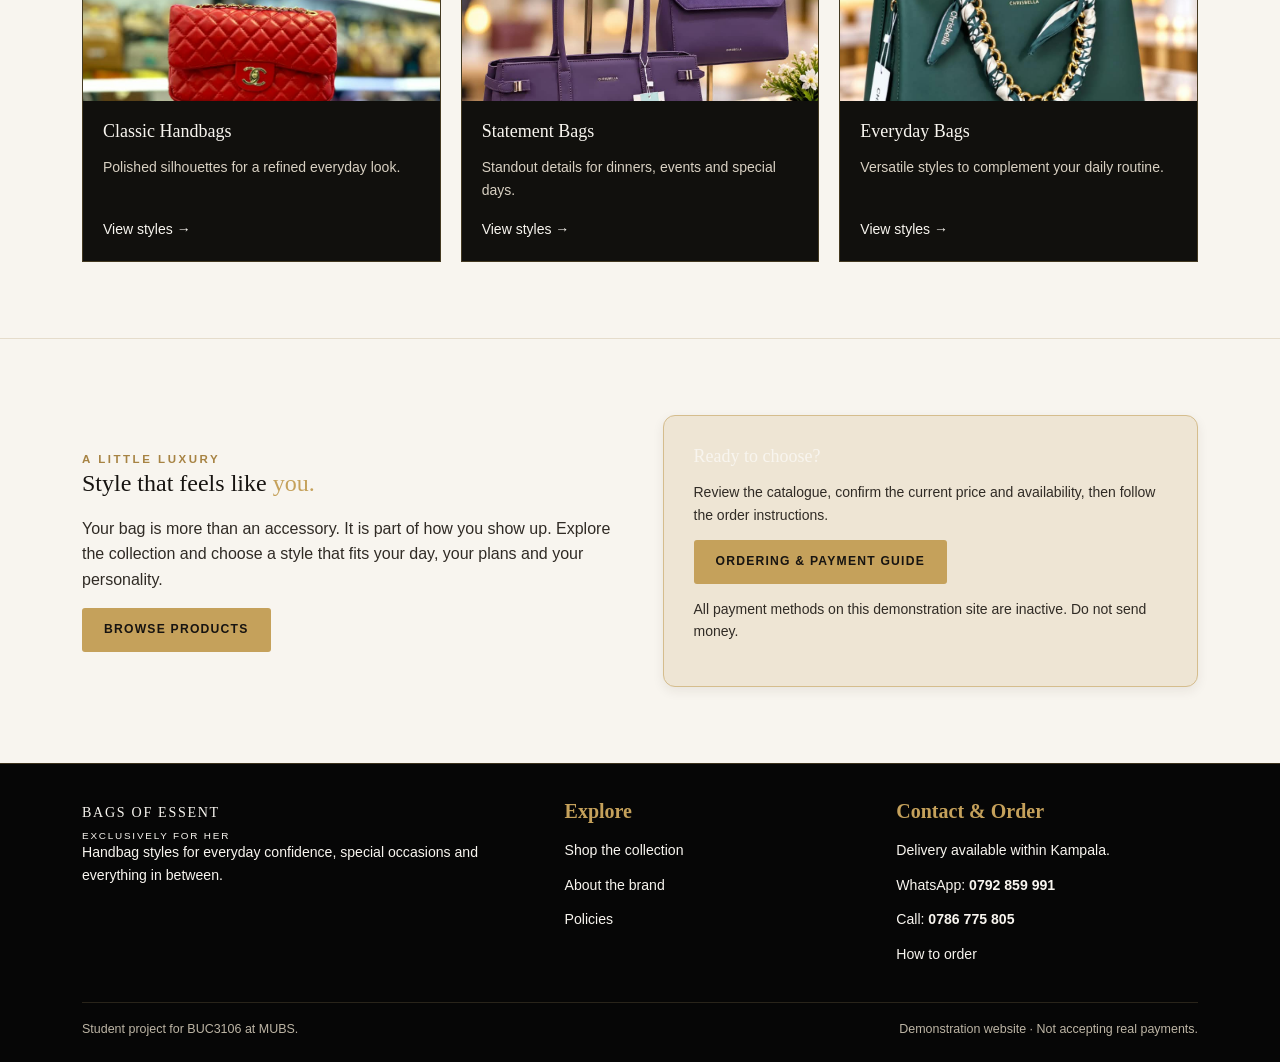
==== commit bcd1efe5: "Update index.html" ====
--- a/index.html
+++ b/index.html
@@ -153,30 +153,33 @@
 
 </main>
 <footer class="site-footer">
-  
-<div class="footer-grid">
-  <div>
-    <a class="brand" href="index.html">BAGS OF ESSENT<small>EXCLUSIVELY FOR HER</small></a>
-    <p>Handbag styles for everyday confidence, special occasions and everything in between.</p>
-  </div>
+  <div class="container">
+    <div class="footer-grid">
+      <div>
+        <a class="brand" href="index.html">BAGS OF ESSENT<small>EXCLUSIVELY FOR HER</small></a>
+        <p>Handbag styles for everyday confidence, special occasions and everything in between.</p>
+      </div>
 
-  <div>
-   <h3 style="color:#c5a15b !important;">Explore</h3> 
-    <p><a href="products.html">Shop the collection</a></p>
-    <p><a href="about.html">About the brand</a></p>
-    <p><a href="policies.html">Policies</a></p>
-  </div>
+      <div>
+        <h3>Explore</h3>
+        <p><a href="products.html">Shop the collection</a></p>
+        <p><a href="about.html">About the brand</a></p>
+        <p><a href="policies.html">Policies</a></p>
+      </div>
 
-  <div>
-   <h3 style="color:#c5a15b !important;">Contact &amp; Order</h3> 
-    <p>Delivery available within Kampala.</p>
-    <p>WhatsApp: <strong>0792 859 991</strong></p>
-    <p>Call: <strong>0786 775 805</strong></p>
-    <p><a href="pay.html">How to order</a></p>
-  </div>
-</div>
+      <div>
+        <h3>Contact &amp; Order</h3>
+        <p>Delivery available within Kampala.</p>
+        <p>WhatsApp: <strong>0792 859 991</strong></p>
+        <p>Call: <strong>0786 775 805</strong></p>
+        <p><a href="pay.html">How to order</a></p>
+      </div>
+    </div>
 
-    <div class="footer-bottom"><span>Student project for BUC3106 at MUBS.</span><span>Demonstration website · Not accepting real payments.</span></div>
+    <div class="footer-bottom">
+      <span>Student project for BUC3106 at MUBS.</span>
+      <span>Demonstration website · Not accepting real payments.</span>
+    </div>
   </div>
 </footer>
 <script src="script.js"></script>
--- a/style.css
+++ b/style.css
@@ -758,41 +758,6 @@
     opacity: 1 !important;
 }
 
-/* Footer alignment improvement */
-.site-footer .footer-grid {
-    display: grid;
-    grid-template-columns: 1.5fr 1fr 1fr;
-    gap: 35px;
-    align-items: start;
-}
-
-.site-footer .footer-grid > div {
-    text-align: left;
-}
-
-.site-footer .footer-grid h3 {
-    margin-top: 0;
-    margin-bottom: 18px;
-}
-
-.site-footer .footer-grid p {
-    margin: 0 0 12px;
-    line-height: 1.6;
-}
-
-.site-footer .footer-grid .brand {
-    display: inline-block;
-    margin-bottom: 12px;
-}
-
-@media (max-width: 700px) {
-    .site-footer .footer-grid {
-        grid-template-columns: 1fr;
-        gap: 25px;
-    }
-}
-
-
 /* Lighter Ready to Choose panel on Home page */
 .container.split > .panel {
     background: #eee5d4 !important;
@@ -817,3 +782,42 @@
     color: #f8f5ef !important;
     opacity: 1 !important;
 }
+
+
+/* Consistent footer alignment */
+.site-footer .container {
+    width: 100%;
+    max-width: 1160px;
+    margin: 0 auto;
+    padding: 0 22px;
+    box-sizing: border-box;
+}
+
+.site-footer .footer-grid {
+    display: grid;
+    grid-template-columns: 1.5fr 1fr 1fr;
+    gap: 30px;
+    align-items: start;
+}
+
+.site-footer .footer-grid > div {
+    text-align: left;
+    min-width: 0;
+}
+
+.site-footer .footer-grid h3 {
+    margin: 0 0 16px;
+    color: #c5a15b !important;
+}
+
+.site-footer .footer-grid p {
+    margin: 0 0 12px;
+    line-height: 1.6;
+}
+
+@media (max-width: 760px) {
+    .site-footer .footer-grid {
+        grid-template-columns: 1fr;
+        gap: 24px;
+    }
+}
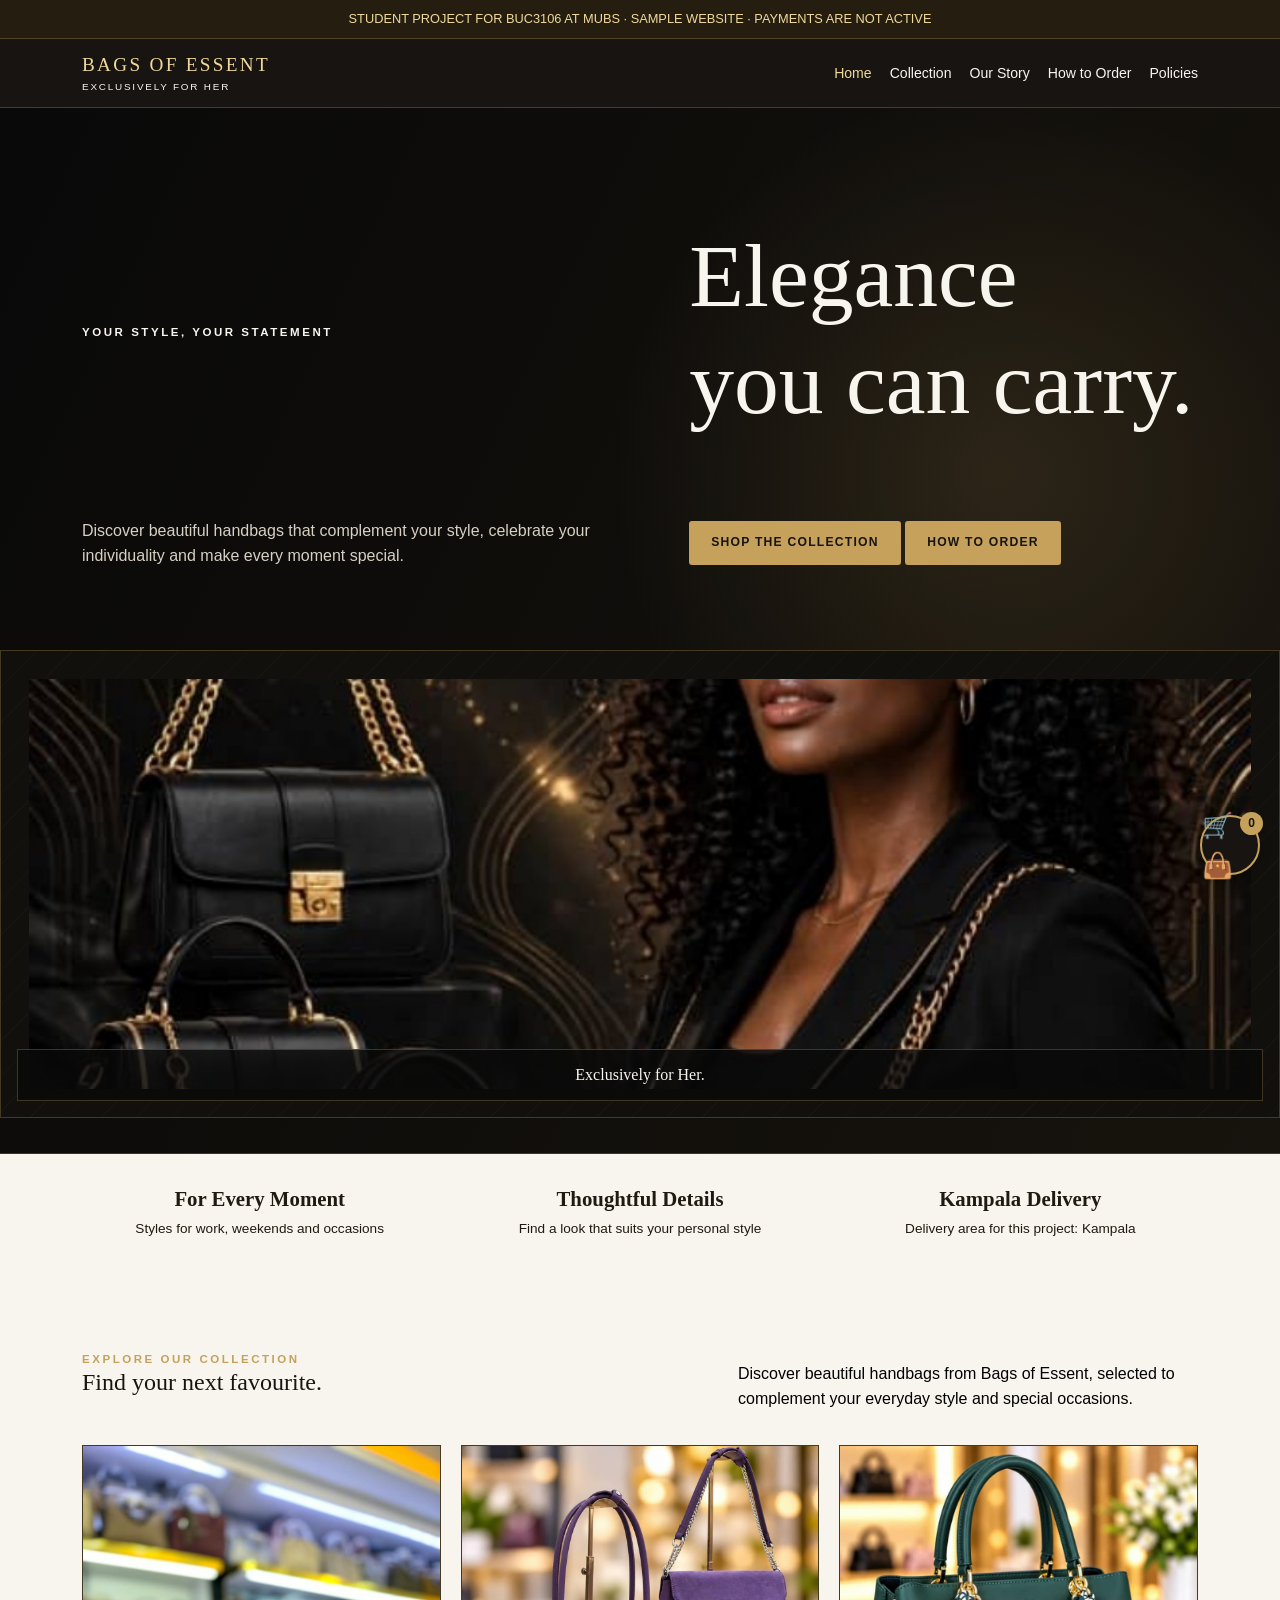
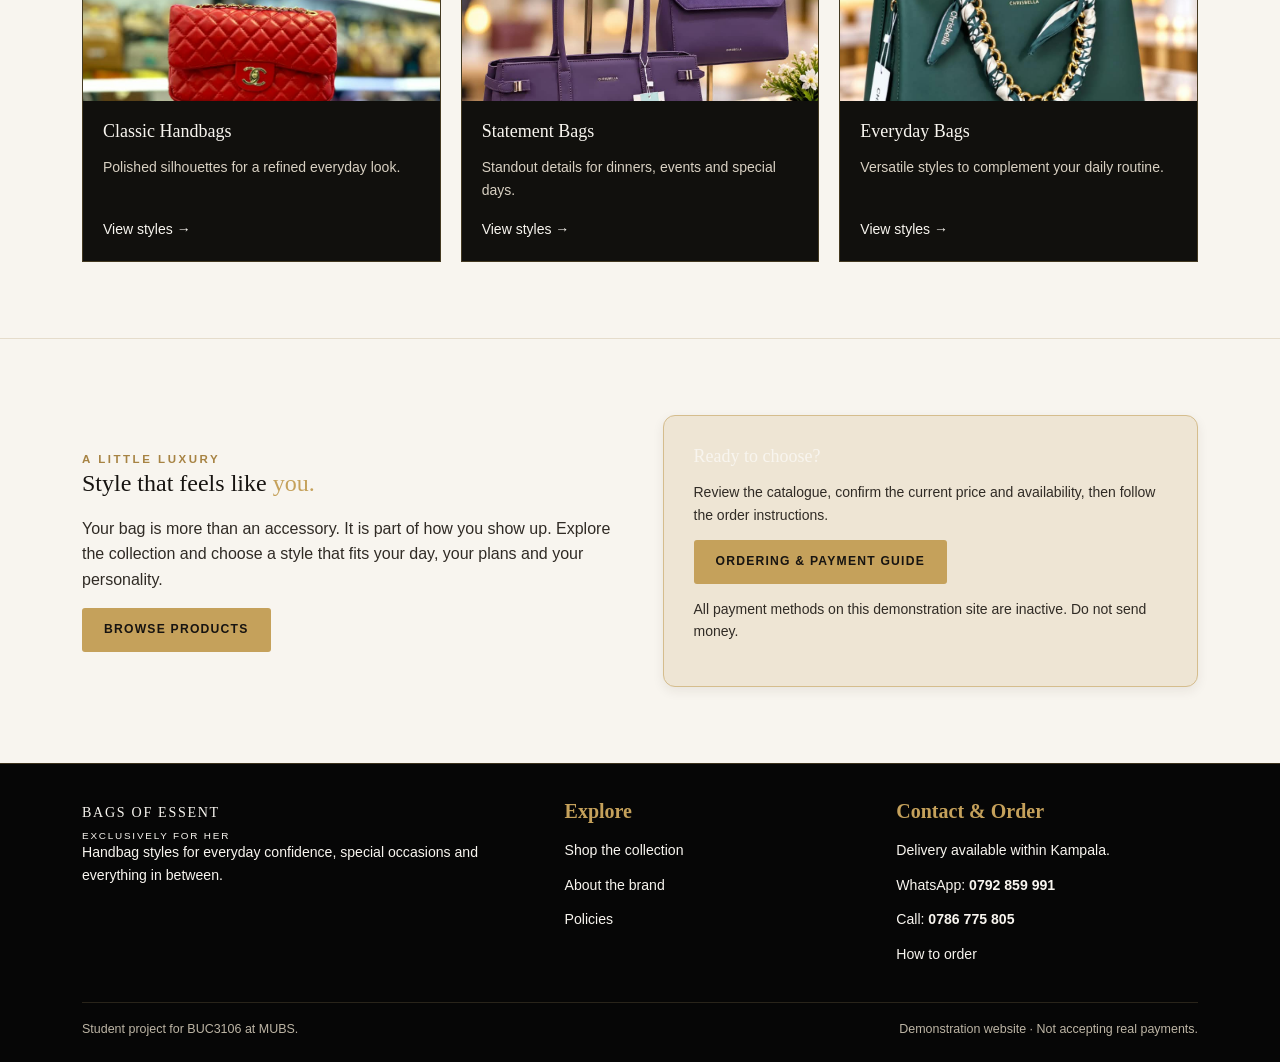
==== commit 817c058a: "Update index.html" ====
--- a/index.html
+++ b/index.html
@@ -7,7 +7,7 @@
   <title>Home | Bags of Essent</title>
   <link rel="stylesheet" href="style.css">
 </head>
-<body>
+<body class="page-home">
 <div class="disclaimer">STUDENT PROJECT FOR BUC3106 AT MUBS · SAMPLE WEBSITE · PAYMENTS ARE NOT ACTIVE</div>
 <header class="site-header">
   <div class="nav-wrap">
@@ -73,8 +73,8 @@
   <div class="container">
     <div class="section-head">
   <div>
-    <div class="eyebrow">EXPLORE OUR COLLECTION</div>
-    <h2>Find your next favourite.</h2>
+    <div class="eyebrow" style="color: #c5a15b !important;">EXPLORE OUR COLLECTION</div>
+<h2 style="color: #171411 !important;">Find your next favourite.</h2>
   </div>
   <p class="collection-description">Discover beautiful handbags from Bags of Essent, selected to complement your everyday style and special occasions.</p>
 </div>
--- a/style.css
+++ b/style.css
@@ -821,3 +821,29 @@
         gap: 24px;
     }
 }
+/* Student Project Notice heading */
+.page-pay .callout h3 {
+    color: #171411 !important;
+    font-family: Georgia, serif !important;
+    font-size: 22px !important;
+    font-weight: 700 !important;
+    opacity: 1 !important;
+    visibility: visible !important;
+}
+/* HOW TO ORDER PAGE - TEXT VISIBILITY FIX */
+
+/* Introductory sentence */
+body.page-pay .page-hero p {
+    color: #f8f5ef !important;
+}
+
+/* Three shopping step descriptions */
+body.page-pay .cards .card-body p {
+    color: #f8f5ef !important;
+}
+
+/* Delivery and contact information */
+body.page-pay .section .panel p {
+    color: #f8f5ef !important;
+}
+
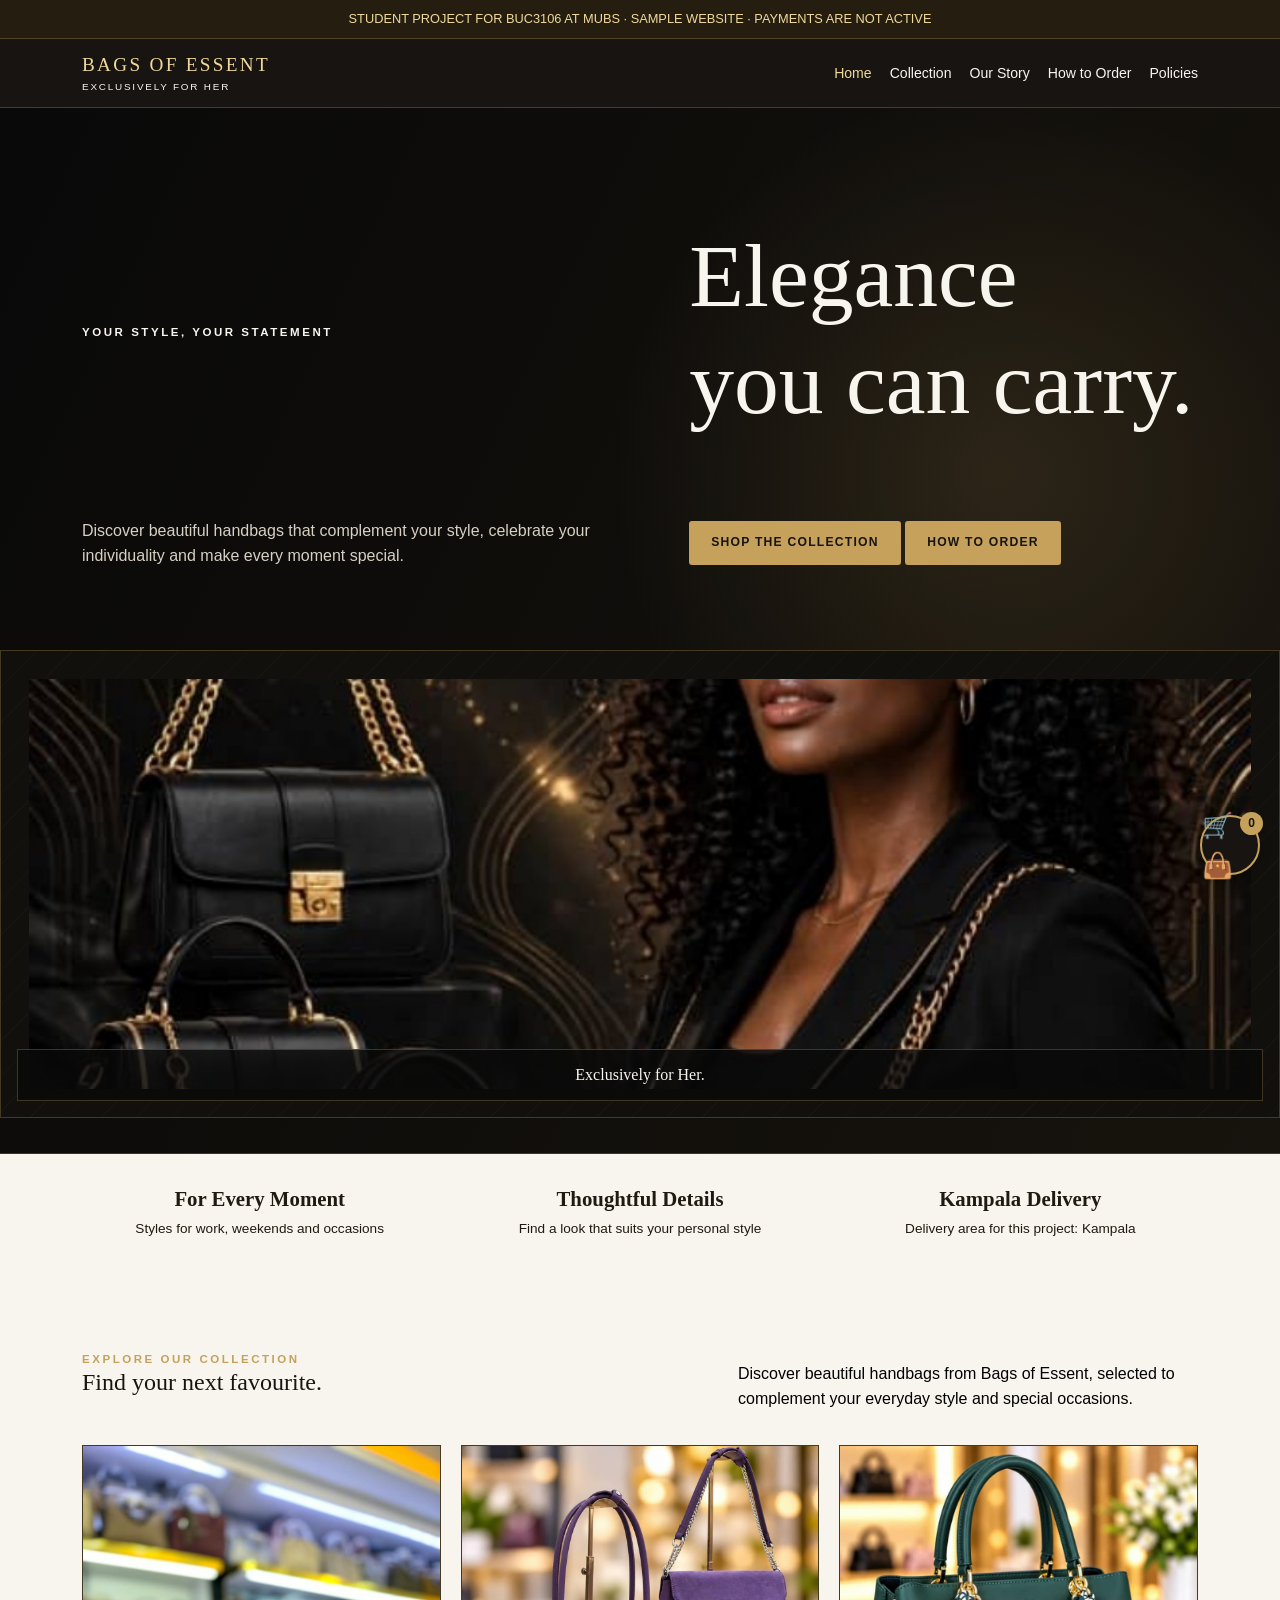
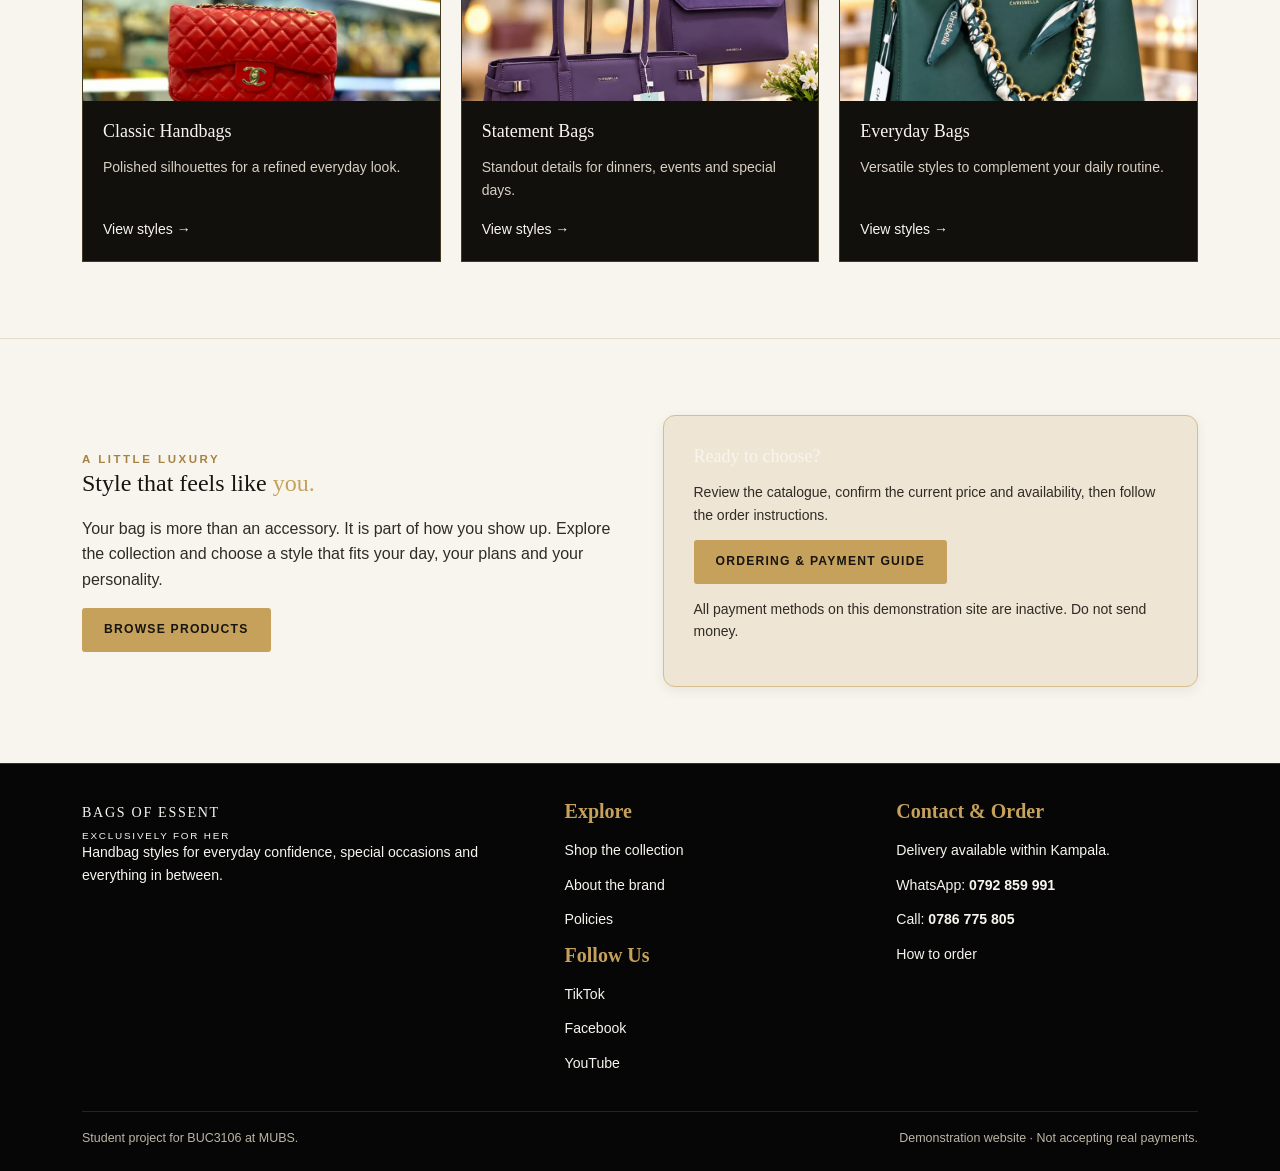
==== commit 0fd0ffcd: "Update index.html" ====
--- a/index.html
+++ b/index.html
@@ -161,11 +161,16 @@
       </div>
 
       <div>
-        <h3>Explore</h3>
-        <p><a href="products.html">Shop the collection</a></p>
-        <p><a href="about.html">About the brand</a></p>
-        <p><a href="policies.html">Policies</a></p>
-      </div>
+  <h3>Explore</h3>
+  <p><a href="products.html">Shop the collection</a></p>
+  <p><a href="about.html">About the brand</a></p>
+  <p><a href="policies.html">Policies</a></p>
+
+  <h3>Follow Us</h3>
+  <p><a href="https://www.tiktok.com/@bags.of.essent?_r=1&_t=ZS-9B10LKDDBe4" target="_blank" rel="noopener noreferrer">TikTok</a></p>
+  <p><a href="https://www.facebook.com/share/1Kg7eRX7VN/" target="_blank" rel="noopener noreferrer">Facebook</a></p>
+  <p><a href="https://www.youtube.com/@Bagsofessent" target="_blank" rel="noopener noreferrer">YouTube</a></p>
+</div>
 
       <div>
         <h3>Contact &amp; Order</h3>
--- a/style.css
+++ b/style.css
@@ -846,4 +846,25 @@
 body.page-pay .section .panel p {
     color: #f8f5ef !important;
 }
-
+/* Make Policies page text readable */
+.policy-copy p,
+.policy-copy li {
+  color: #302b25 !important;
+}
+/* Policies page readability fix */
+.policy-copy p,
+.policy-copy li,
+.policy-copy strong {
+  color: #302b25 !important;
+  opacity: 1 !important;
+}
+
+.policy-copy .callout {
+  background: #eee5d4 !important;
+  color: #302b25 !important;
+  border-color: #c5a15b !important;
+}
+
+.policy-copy .callout strong {
+  color: #a78343 !important;
+}
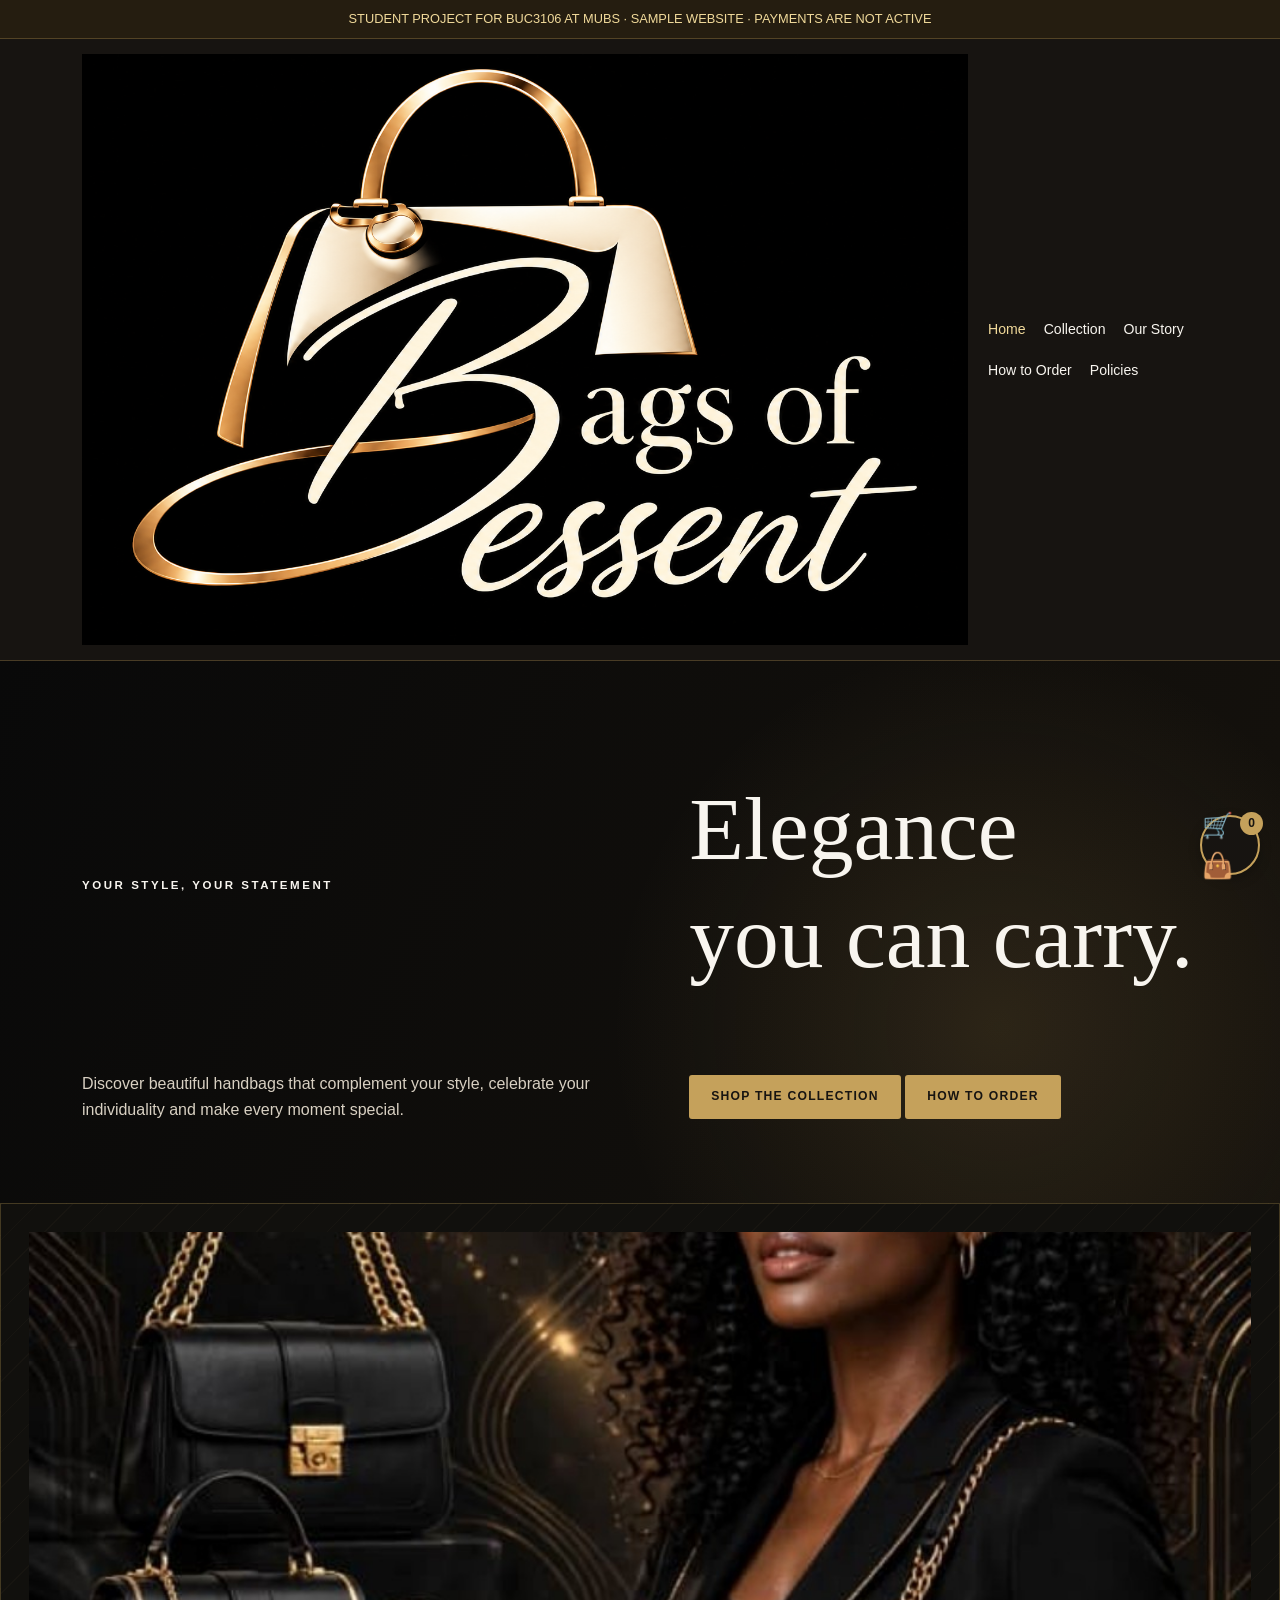
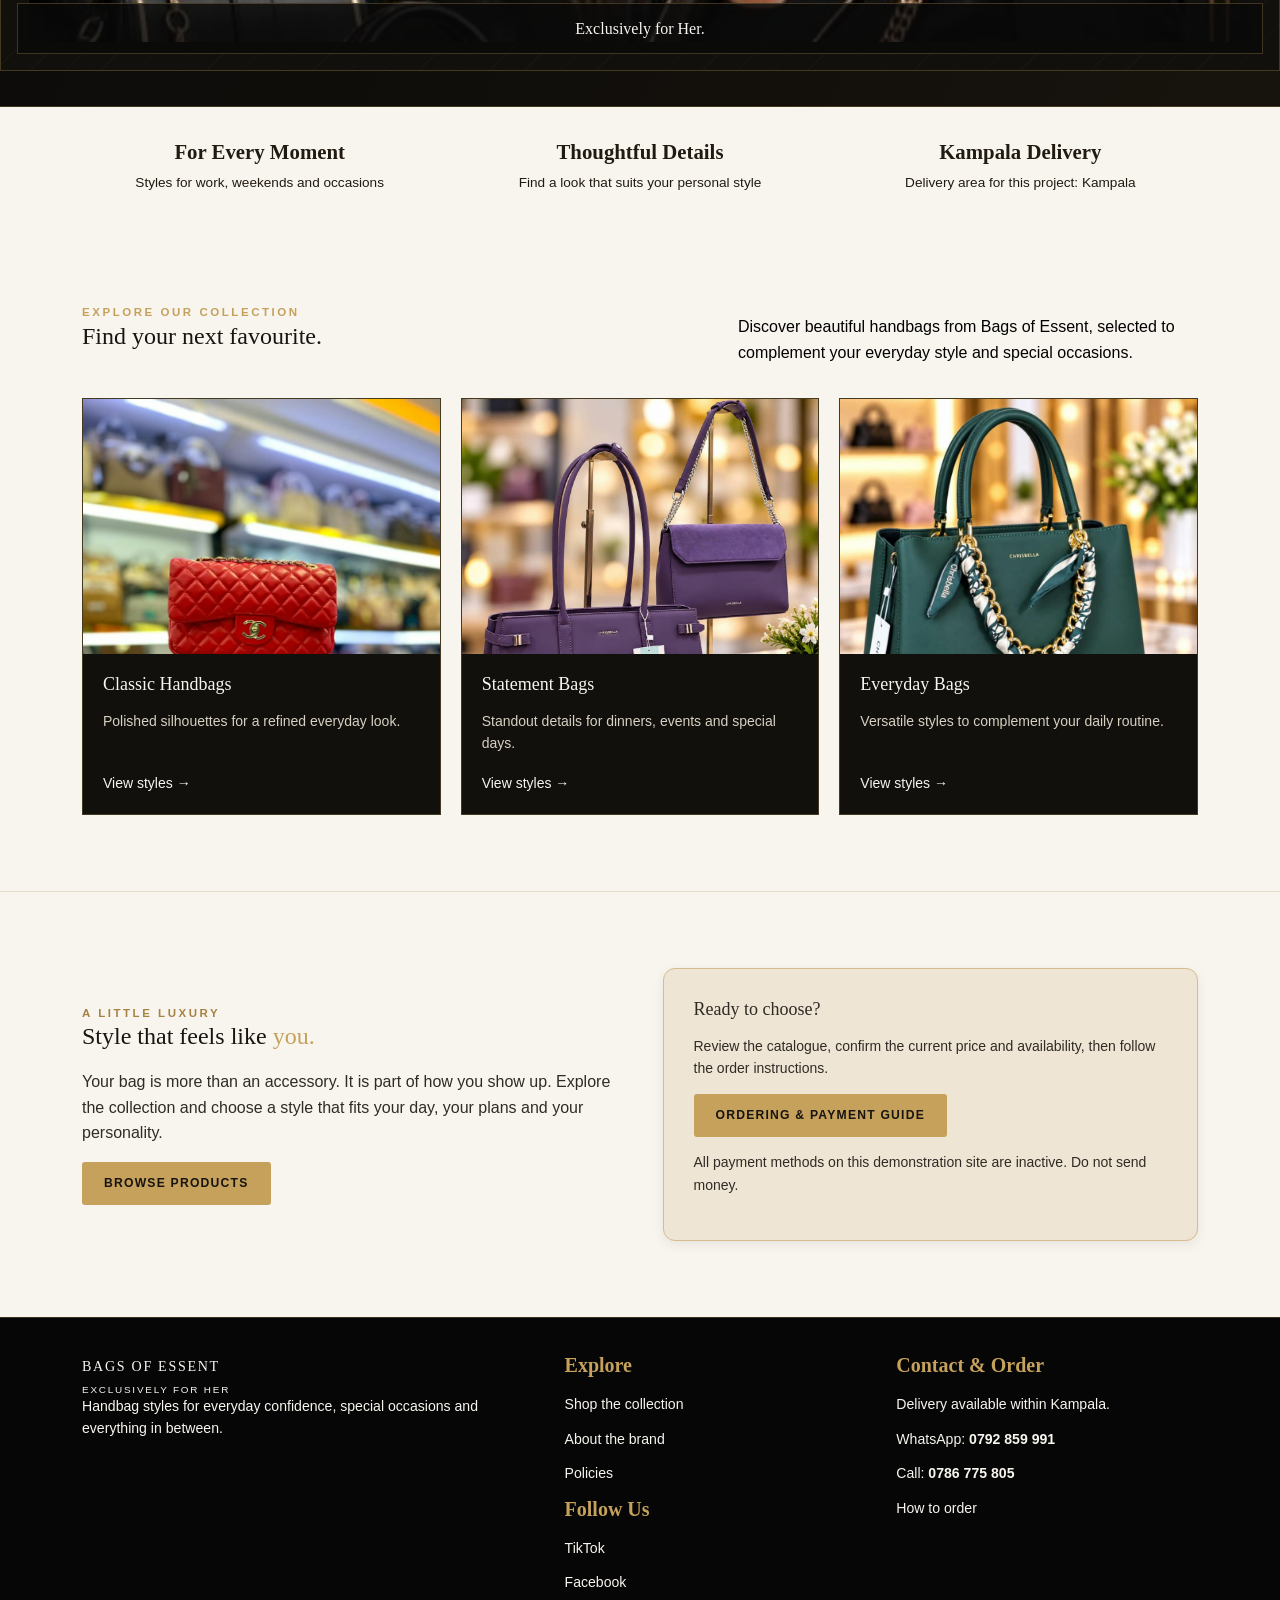
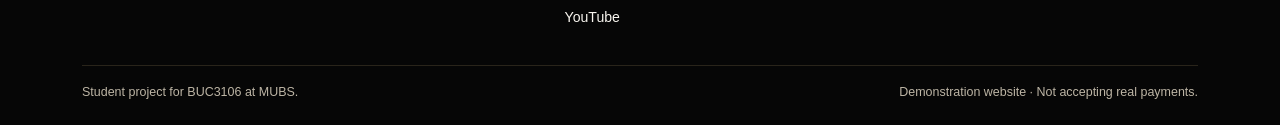
==== commit 666aab22: "Update index.html" ====
--- a/index.html
+++ b/index.html
@@ -11,7 +11,9 @@
 <div class="disclaimer">STUDENT PROJECT FOR BUC3106 AT MUBS · SAMPLE WEBSITE · PAYMENTS ARE NOT ACTIVE</div>
 <header class="site-header">
   <div class="nav-wrap">
-    <a class="brand" href="index.html">BAGS OF ESSENT<small>EXCLUSIVELY FOR HER</small></a>
+    <a class="brand" href="index.html">
+  <img src="images/bags-of-essent-logo.png" alt="Bags of Essent">
+</a>
     <button class="menu-toggle" type="button" aria-expanded="false" aria-label="Open navigation">MENU ☰</button>
     <nav aria-label="Main navigation">
       <a href="index.html" aria-current="page">Home</a>
--- a/style.css
+++ b/style.css
@@ -868,3 +868,24 @@
 .policy-copy .callout strong {
   color: #a78343 !important;
 }
+
+
+/* OUR STORY - WHAT WE STAND FOR */
+body .section .container.split > .panel {
+    background: #eee5d4 !important;
+    border: 1px solid #d5bd8d !important;
+}
+
+body .section .container.split > .panel h3 {
+    color: #302b25 !important;
+}
+
+body .section .container.split > .panel ul.list-clean,
+body .section .container.split > .panel ul.list-clean li {
+    color: #302b25 !important;
+    opacity: 1 !important;
+}
+
+body .section .container.split > .panel ul.list-clean li strong.gold {
+    color: #8a6428 !important;
+}
